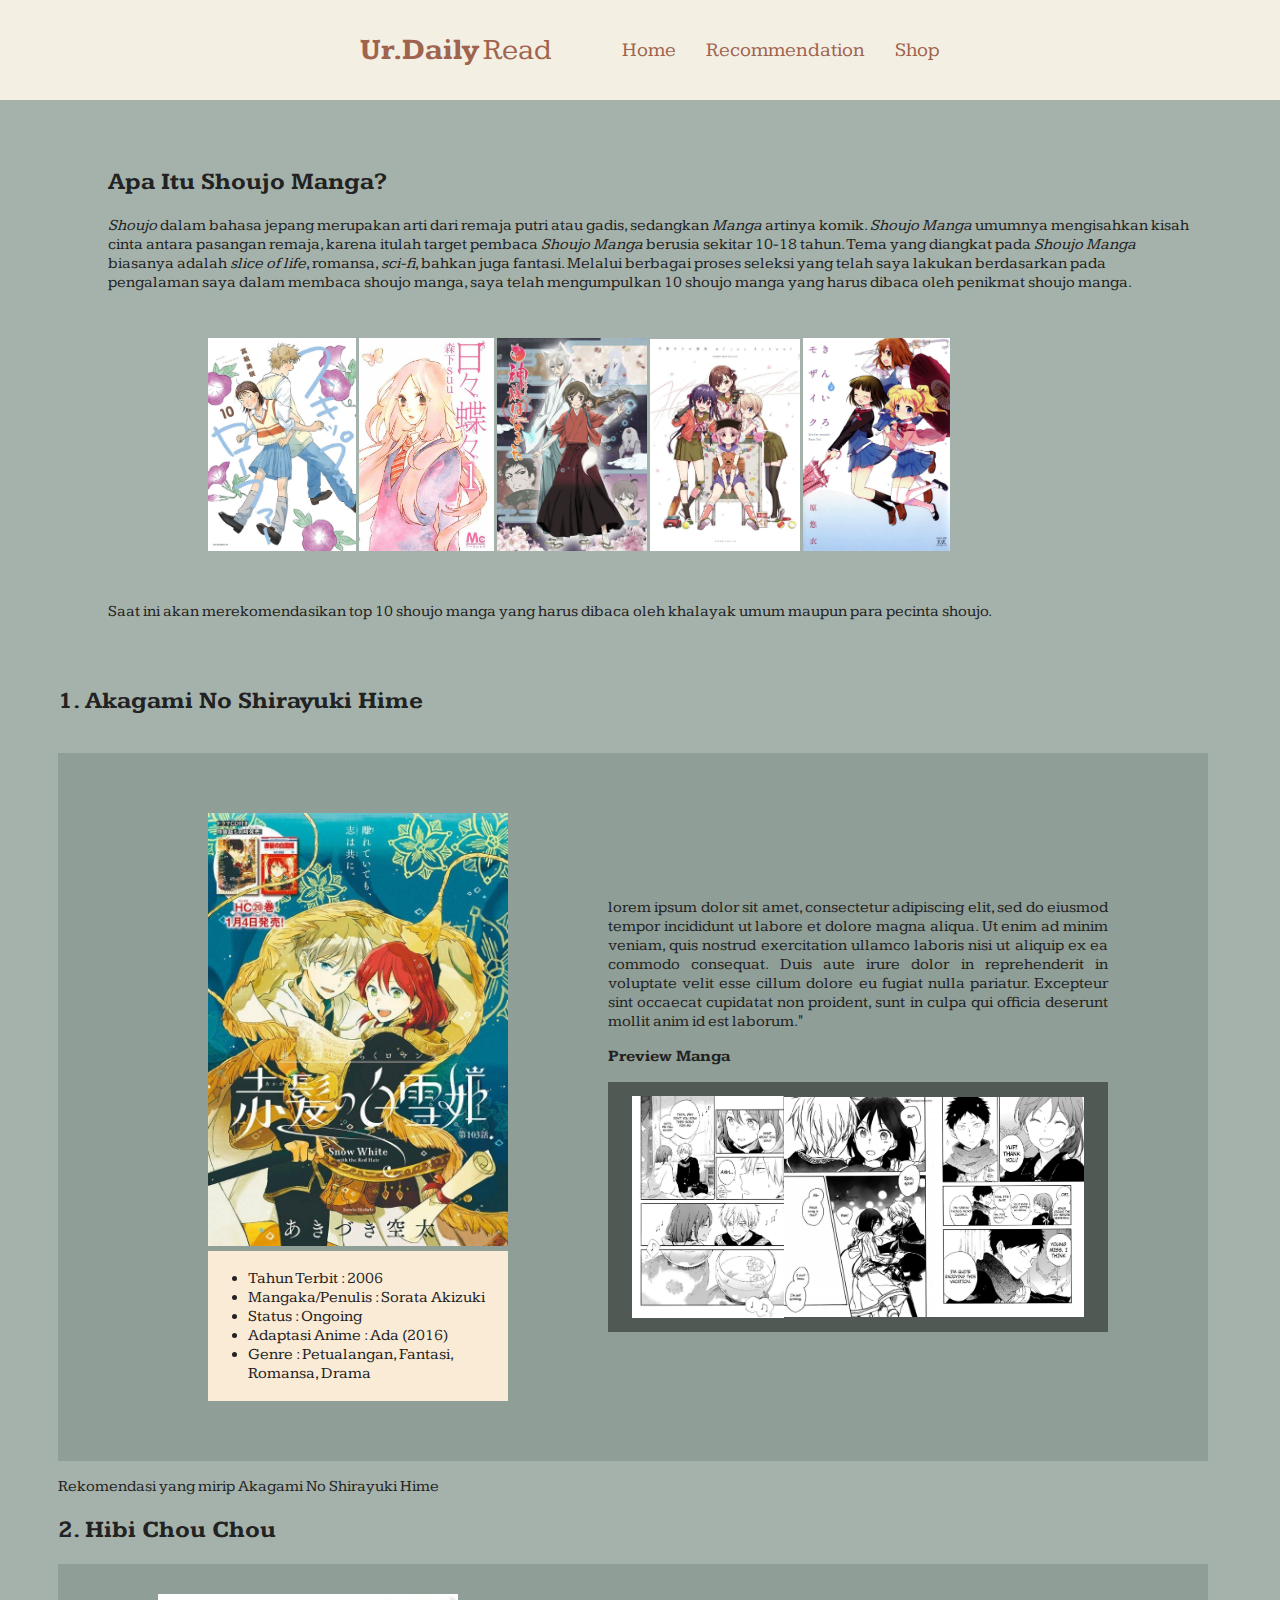
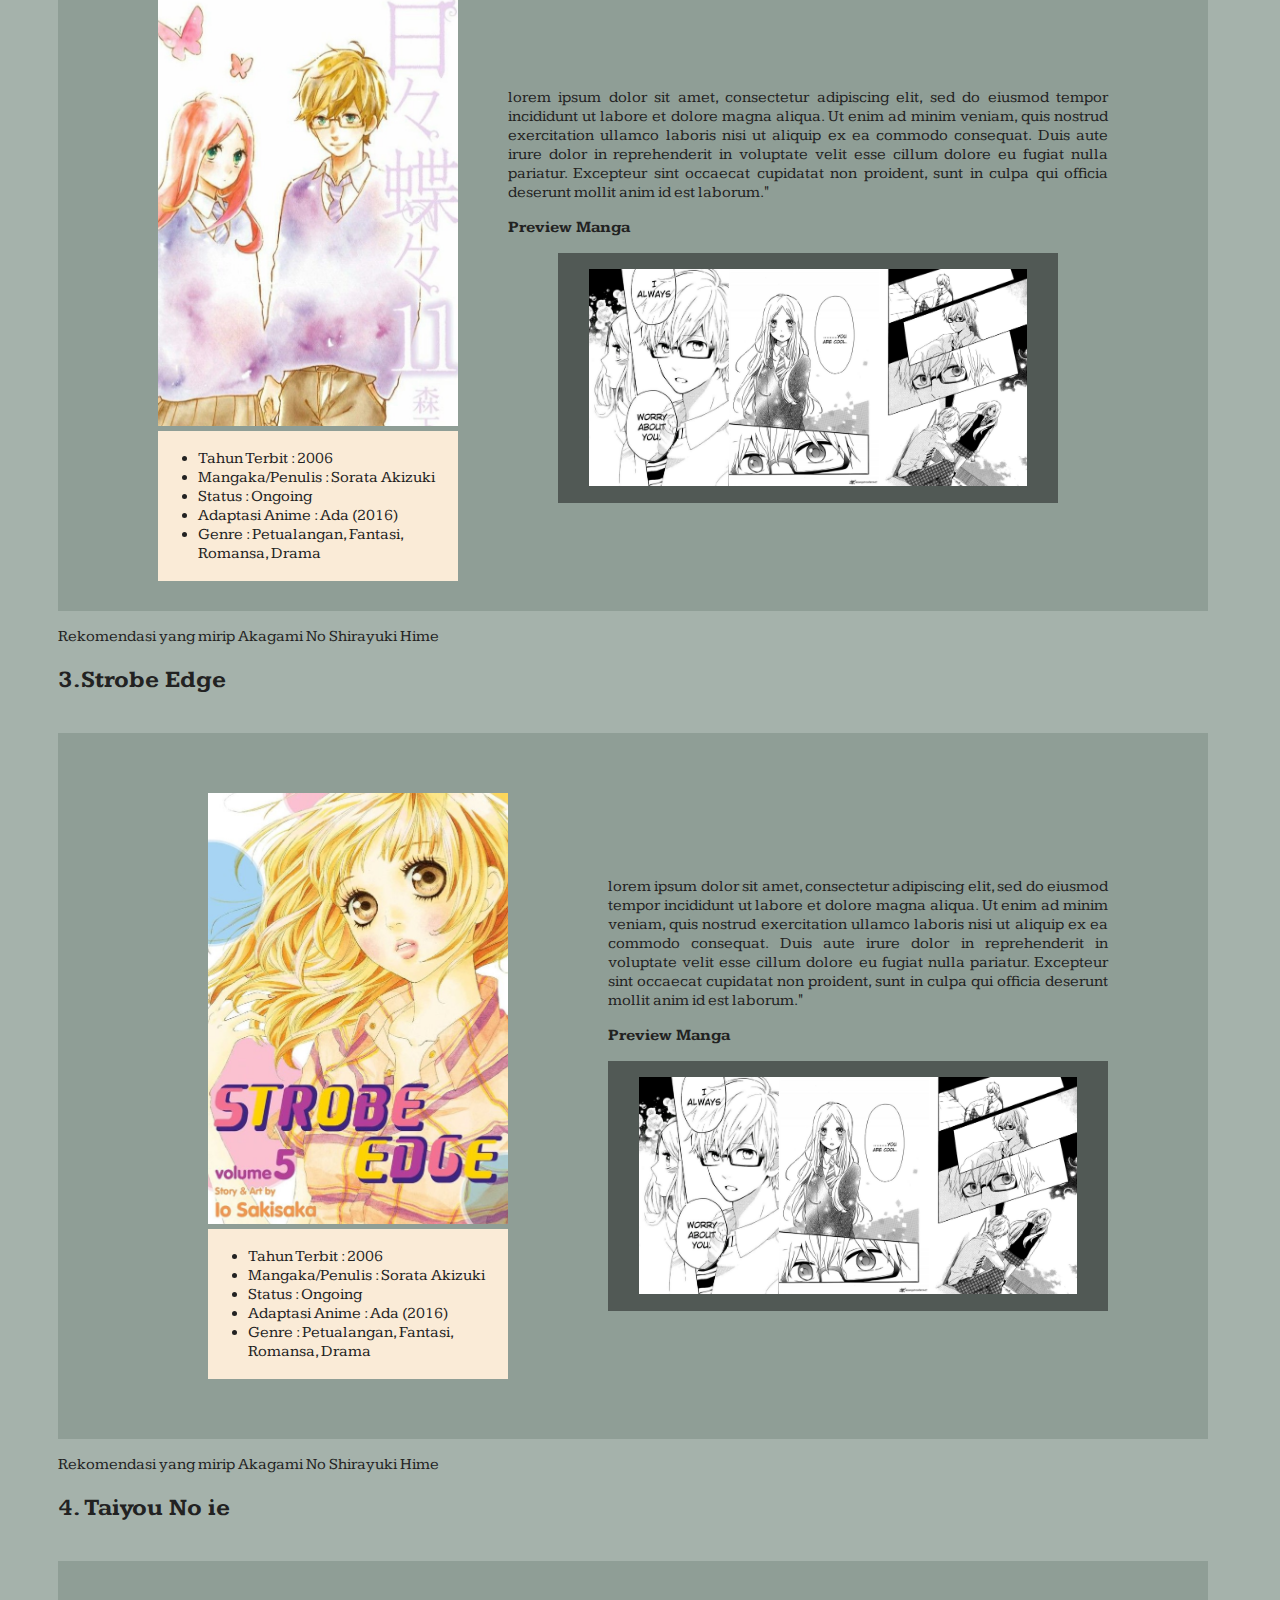
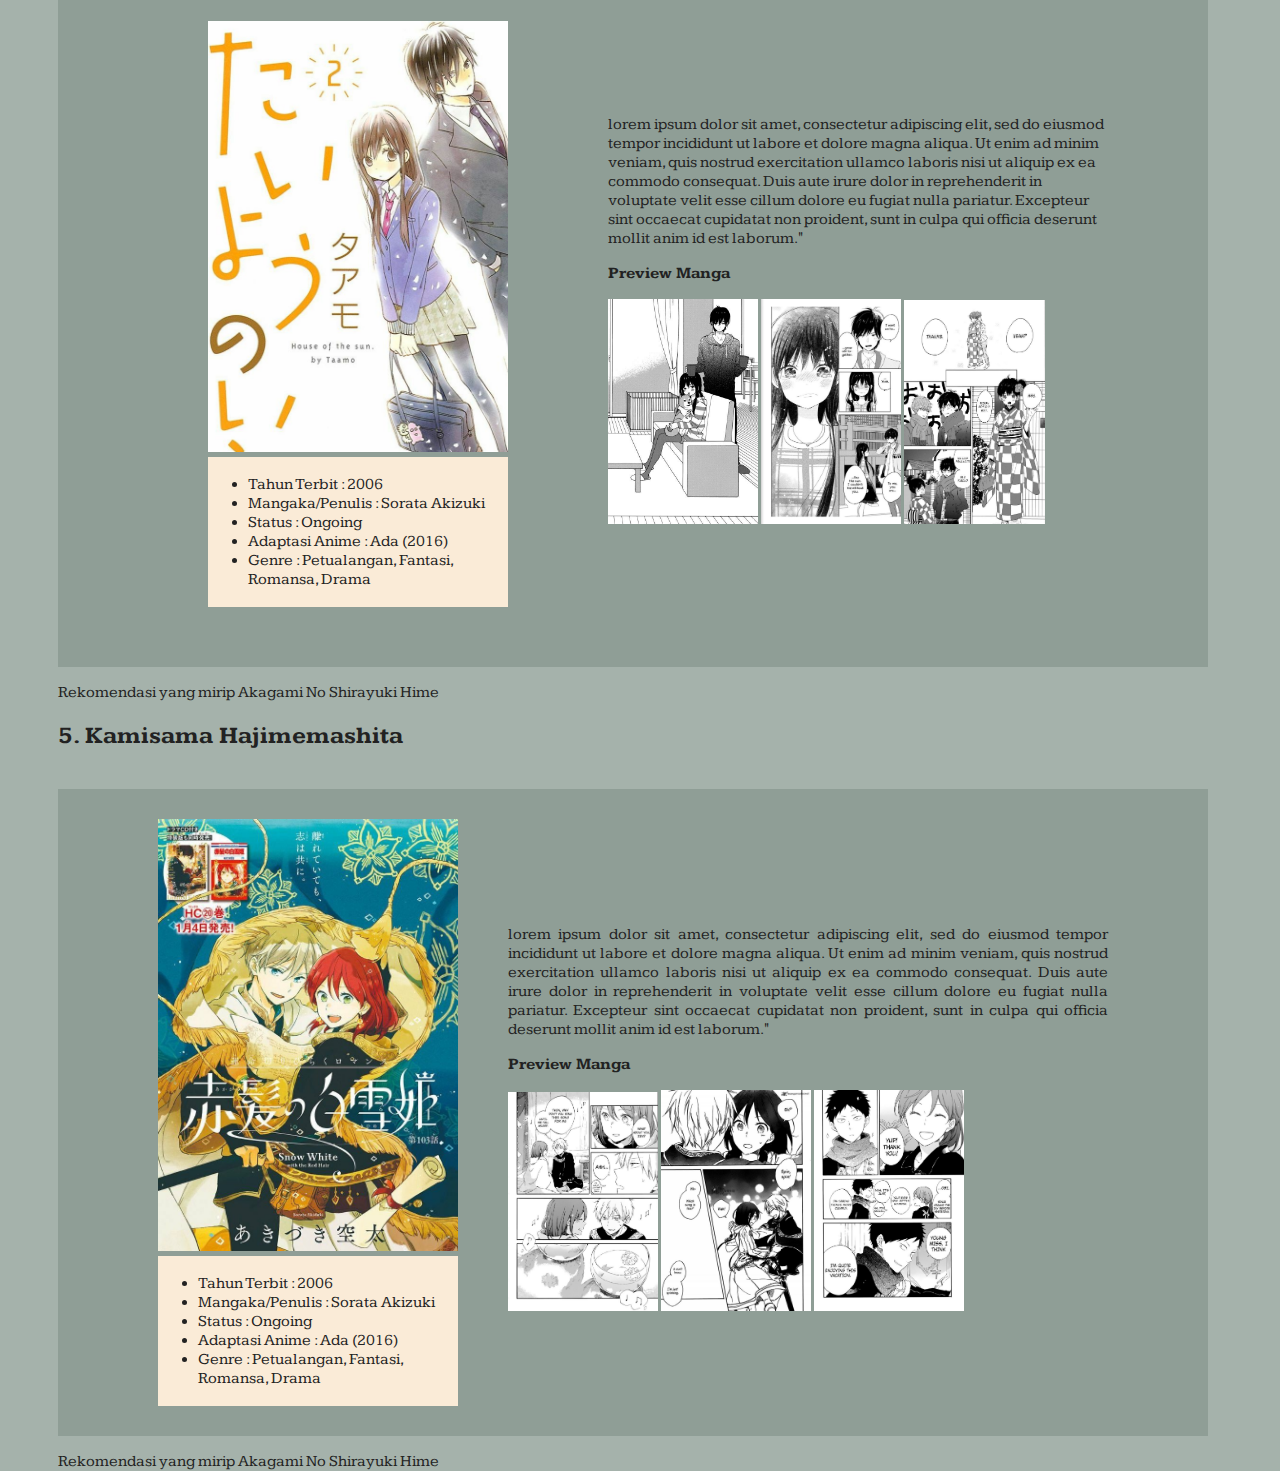
==== index.html @ 783ebe9d "first" ====
<!DOCTYPE html>
<html lang="en">
<head>
    <meta charset="UTF-8">
    <meta name="viewport" content="width=device-width, initial-scale=1.0">
    <title>Rekomendasi Shoujo Manga</title>
    <link rel="stylesheet" href="style.css"/>
    <link rel="preconnect" href="https://fonts.googleapis.com">
    <link rel="preconnect" href="https://fonts.gstatic.com" crossorigin>
    <link href="https://fonts.googleapis.com/css2?family=Kameron:wght@400..700&family=Kodchasan:ital,wght@0,200;0,300;0,400;0,500;0,600;0,700;1,200;1,300;1,400;1,500;1,600;1,700&family=Quicksand:wght@300..700&display=swap" rel="stylesheet">
    

  </head>

<body>
    <header>
        <div>
        <div class="base">
            <nav class="boxbase">
                <div class="webname">
                    <div class="firstname">ur.daily</div>
                    <div class="lastname">read</div>
                </div>
                <ul class="navbar">
                    <li><a>Home</a></li>
                    <li><a>Recommendation</a></li>
                    <li><a>Shop</a></li>
                </ul>
            </nav>
          </div>
        <div class="content">
        <h2>Apa Itu Shoujo Manga?</h2> 
         
        <p><i>Shoujo</i> dalam bahasa jepang merupakan arti dari remaja putri atau gadis, sedangkan <i>Manga</i> artinya komik. <i>Shoujo Manga</i> umumnya mengisahkan kisah cinta antara pasangan remaja, karena itulah target pembaca <i>Shoujo Manga</i> berusia sekitar 10-18 tahun. 
        Tema yang diangkat pada <i>Shoujo Manga</i> biasanya adalah <i>slice of life</i>, romansa, <i>sci-fi</i>, bahkan juga fantasi. Melalui berbagai proses seleksi yang telah saya lakukan berdasarkan pada pengalaman saya dalam membaca shoujo manga, saya telah mengumpulkan 10 shoujo manga yang harus dibaca oleh penikmat shoujo manga.
        </p>
        
        <div class="cover">
        <img src="mitsumi & shima _ skip to loafer _ tomo 10.jpeg"
        alt="shoujo manga"
        width="148px"/>
        <img src="fd8e50bd-4fbb-485d-a377-b08d89ab1b9d.jpeg"
        alt="shoujo manga"
        width="135px"/>
        <img src="uy.jpeg"
        alt="shoujo manga"
        width="150px"/>
        <img src="yo (2).jpeg"
        alt="..."
        width="150px">
        <img src="yo (1).jpeg"
        alt="...."
        width="147px">
        <figcaption><i></i></i></figcaption> 
    </div>
        <p>Saat ini  akan merekomendasikan top 10 shoujo manga yang harus dibaca oleh khalayak umum maupun para pecinta shoujo.</p>
    </header>

<main>
    
    <div id="isi">
    <article>
    <h2> 1. Akagami No Shirayuki Hime </h2><br>
     <div class="flex">
        <div class="gmbrshira">
          <img src="Akagami no Shirayuki-hime.jpeg" alt="Shirayuki" width="300px"/>
          <div class="txt1">
          <p>
             <ul>
                <li><a>Tahun Terbit : 2006 </a></li>
                <li><a>Mangaka/Penulis : Sorata Akizuki</a></li>
                <li><a>Status : Ongoing</a></li>
                <li><a>Adaptasi Anime : Ada (2016) </a></li>
                <li><a>Genre : Petualangan, Fantasi, Romansa, Drama</a></li>
             </ul>
            </p> 
            </div>
        </div>
    <div class="shira1">
      <div class="pshira">
        <p>lorem ipsum dolor sit amet, consectetur adipiscing elit, sed do eiusmod tempor incididunt 
            ut labore et dolore magna aliqua. Ut enim ad minim veniam, quis nostrud exercitation ullamco laboris nisi ut aliquip ex ea commodo consequat. Duis aute irure dolor in reprehenderit in voluptate velit esse cillum dolore eu fugiat nulla pariatur. Excepteur sint occaecat cupidatat non proident, sunt in culpa qui officia deserunt mollit anim id est laborum."</p>
     </div>
    <p><strong>Preview Manga</strong></p>
    <!--manga1-->
    <div class="prvm">
      <div class="card">
        <a href="#shirayuki1">
        <img src="download (5).jpeg" alt="," width="152px">
            <div class="img-judul">
             <h3> Shirayuki<h3>
               <p>hime<p>
            </div>
          <div class="bgimg" id="shirayuki1">
            <img src="download (5).jpeg">
          </div>
        </a>
       </div>
      <!--manga2-->
       <div class="card">
        <a href="#shirayuki2">
         <img src="download (6).jpeg" alt="," width="150px">
          <div class="img-judul">
            <h3> Shirayuki<h3>
            <p>hime<p>
          </div>
         <div class="bgimg" id="shirayuki2">
          <img src="download (6).jpeg">
          </div>
        </a>
       </div>
       <!--manga3-->
       <div class="card">
        <a href="#shirayuki3">
         <img src="download (10).jpeg" alt="," width="150px">
         <div class="img-judul">
          <h3>Shirayuki<h3>
            <p>hime</p>
            </div>
            <div class="bgimg" id="shirayuki3">
              <img src="download (10).jpeg">
          </a>
         </div>
       </div>
    </div>   
    </div> 
    </div>
    
       <section div class>
        <p>Rekomendasi yang mirip Akagami No Shirayuki Hime</p>
       </section>


    </article>

    <article>
        <h2>2. Hibi Chou Chou </h2>

             <div class="flex">
                <div class="gmbrhib">
                  <img src="a4f409dc-5d75-406c-97f9-57e0d74398e7.jpeg" alt="hibi" width="300px"/>
                  <div class="txt2">
                  <p>
                     <ul>
                        <li><a>Tahun Terbit : 2006 </a></li>
                        <li><a>Mangaka/Penulis : Sorata Akizuki</a></li>
                        <li><a>Status : Ongoing</a></li>
                        <li><a>Adaptasi Anime : Ada (2016) </a></li>
                        <li><a>Genre : Petualangan, Fantasi, Romansa, Drama</a></li>
                     </ul>
                    </p> 
                    </div>
                </div>
        
              <div class="phibi">
                <p>lorem ipsum dolor sit amet, consectetur adipiscing elit, sed do eiusmod tempor incididunt 
                    ut labore et dolore magna aliqua. Ut enim ad minim veniam, quis nostrud exercitation ullamco laboris nisi ut aliquip ex ea commodo consequat. Duis aute irure dolor in reprehenderit in voluptate velit esse cillum dolore eu fugiat nulla pariatur. Excepteur sint occaecat cupidatat non proident, sunt in culpa qui officia deserunt mollit anim id est laborum."</p>
             
            <p><strong>Preview Manga</strong></p>
            <!--manga1-->
    <div class="prvm">
      <div class="card">
        <a href="#hibi1">
        <img src="download (11).jpeg" alt="," width="140.5px">
            <div class="img-judul">
             <h3> Shirayuki<h3>
               <p>hime<p>
            </div>
          <div class="bgimg" id="hibi1">
            <img src="download (11).jpeg">
          </div>
        </a>
       </div>
      <!--manga2-->
       <div class="card">
        <a href="#hibi2">
         <img src="hibi chouchou.jpeg" alt="," width="150px">
          <div class="img-judul">
            <h3> Shirayuki<h3>
            <p>hime<p>
          </div>
         <div class="bgimg" id="hibi2">
          <img src="hibi chouchou.jpeg">
          </div>
        </a>
       </div>
       <!--manga3-->
       <div class="card">
        <a href="#hibi3">
         <img src="b466554d-0a4d-4025-b0ed-9dea6e98dfd8.jpeg" alt="," width="148px">
         <div class="img-judul">
          <h3>Shirayuki<h3>
            <p>hime</p>
            </div>
            <div class="bgimg" id="hibi3">
              <img src="b466554d-0a4d-4025-b0ed-9dea6e98dfd8.jpeg">
          </a>
         </div>
       </div>
    </div>   
    </div> 
    </div>
               <section div class>
                <p>Rekomendasi yang mirip Akagami No Shirayuki Hime</p>
               </section>
            </article>
        
           <article>
                <h2> 3.Strobe Edge </h2><br>
                 <div class="flex">
                    <div class="gmbrstrb">
                      <img src="download (13).jpeg" alt="Shirayuki" width="300px"/>
                      <div class="txt3">
                      <p>
                         <ul>
                            <li><a>Tahun Terbit : 2006 </a></li>
                            <li><a>Mangaka/Penulis : Sorata Akizuki</a></li>
                            <li><a>Status : Ongoing</a></li>
                            <li><a>Adaptasi Anime : Ada (2016) </a></li>
                            <li><a>Genre : Petualangan, Fantasi, Romansa, Drama</a></li>
                         </ul>
                        </p> 
                        </div>
                    </div>
            
                  <div class="pstrb">
                    <p>lorem ipsum dolor sit amet, consectetur adipiscing elit, sed do eiusmod tempor incididunt 
                        ut labore et dolore magna aliqua. Ut enim ad minim veniam, quis nostrud exercitation ullamco laboris nisi ut aliquip ex ea commodo consequat. Duis aute irure dolor in reprehenderit in voluptate velit esse cillum dolore eu fugiat nulla pariatur. Excepteur sint occaecat cupidatat non proident, sunt in culpa qui officia deserunt mollit anim id est laborum."</p>
                 
                <p><strong>Preview Manga</strong></p>
                 <!--manga1-->
    <div class="prvm">
      <div class="card">
        <a href="#strb1">
        <img src="download (11).jpeg" alt="," width="140.5px">
            <div class="img-judul">
             <h3> Shirayuki<h3>
               <p>hime<p>
            </div>
          <div class="bgimg" id="strb1">
            <img src="download (11).jpeg">
          </div>
        </a>
       </div>
      <!--manga2-->
       <div class="card">
        <a href="#strb2">
         <img src="hibi chouchou.jpeg" alt="," width="150px">
          <div class="img-judul">
            <h3> Shirayuki<h3>
            <p>hime<p>
          </div>
         <div class="bgimg" id="strb2">
          <img src="hibi chouchou.jpeg">
          </div>
        </a>
       </div>
       <!--manga3-->
       <div class="card">
        <a href="#strb3">
         <img src="b466554d-0a4d-4025-b0ed-9dea6e98dfd8.jpeg" alt="," width="148px">
         <div class="img-judul">
          <h3>Shirayuki<h3>
            <p>hime</p>
            </div>
            <div class="bgimg" id="strb3">
              <img src="b466554d-0a4d-4025-b0ed-9dea6e98dfd8.jpeg">
          </a>
         </div>
       </div>
    </div>   
    </div> 
    </div>
                   <section div class>
                    <p>Rekomendasi yang mirip Akagami No Shirayuki Hime</p>
                   </section>
            </article>
 
            <article>
                <h2> 4. Taiyou No ie</h2><br>
                 <div class="flex">
                    <div class="gmbrtaiyou">
                      <img src="nana.jpeg" alt="Shirayuki" width="300px"/>
                      <div class="txt4">
                      <p>
                         <ul>
                            <li><a>Tahun Terbit : 2006 </a></li>
                            <li><a>Mangaka/Penulis : Sorata Akizuki</a></li>
                            <li><a>Status : Ongoing</a></li>
                            <li><a>Adaptasi Anime : Ada (2016) </a></li>
                            <li><a>Genre : Petualangan, Fantasi, Romansa, Drama</a></li>
                         </ul>
                        </p> 
                        </div>
                    </div>
            
                  <div class="ptaiyoi">
                    <p>lorem ipsum dolor sit amet, consectetur adipiscing elit, sed do eiusmod tempor incididunt 
                        ut labore et dolore magna aliqua. Ut enim ad minim veniam, quis nostrud exercitation ullamco laboris nisi ut aliquip ex ea commodo consequat. Duis aute irure dolor in reprehenderit in voluptate velit esse cillum dolore eu fugiat nulla pariatur. Excepteur sint occaecat cupidatat non proident, sunt in culpa qui officia deserunt mollit anim id est laborum."</p>
                 
                <p><strong>Preview Manga</strong></p>
                <img src="taiyou (1).jpeg" alt="," width="150px">
                 <img src="5e183827-b316-476f-989a-314171dde4fb.jpeg" alt="," width="140px">
                 <img src="taiyou (2).jpeg" alt="," width="141px">
                </div>   
                </div> 
                   <section div class>
                    <p>Rekomendasi yang mirip Akagami No Shirayuki Hime</p>
                   </section>
            </article>

            <article>
                <h2> 5. Kamisama Hajimemashita </h2><br>
                 <div class="flex">
                    <div class="gmbrkmsm">
                      <img src="Akagami no Shirayuki-hime.jpeg" alt="Shirayuki" width="300px"/>
                      <div class="txt1">
                      <p>
                         <ul>
                            <li><a>Tahun Terbit : 2006 </a></li>
                            <li><a>Mangaka/Penulis : Sorata Akizuki</a></li>
                            <li><a>Status : Ongoing</a></li>
                            <li><a>Adaptasi Anime : Ada (2016) </a></li>
                            <li><a>Genre : Petualangan, Fantasi, Romansa, Drama</a></li>
                         </ul>
                        </p> 
                        </div>
                    </div>
            
                  <div class="pshira">
                    <p>lorem ipsum dolor sit amet, consectetur adipiscing elit, sed do eiusmod tempor incididunt 
                        ut labore et dolore magna aliqua. Ut enim ad minim veniam, quis nostrud exercitation ullamco laboris nisi ut aliquip ex ea commodo consequat. Duis aute irure dolor in reprehenderit in voluptate velit esse cillum dolore eu fugiat nulla pariatur. Excepteur sint occaecat cupidatat non proident, sunt in culpa qui officia deserunt mollit anim id est laborum."</p>
                 
                <p><strong>Preview Manga</strong></p>
                <img src="download (5).jpeg" alt="," width="150px">
                 <img src="download (6).jpeg" alt="," width="150px">
                 <img src="download (10).jpeg" alt="," width="150px">
                </div>   
                </div> 
                   <section div class>
                    <p>Rekomendasi yang mirip Akagami No Shirayuki Hime</p>
                   </section>
            
            
                </article>
            
            
</div>
</main>
<script> src="script.js" </script>
</body>

<footer></footer>
</div>
</html>
---- style.css ----
*{
   max-width: 1200px;
   font-family: 'Kameron', sans-serif;
   justify-content: center;
   align-items: center;
   
}

header {
    align-items: center;
    top: 0;
    left: 0;
    width: 100%;
    padding: 30px 50px;
}

body{
    background-color: #A5B2AB;
    color: #222;
    padding: 30px 50px;
    font-family: 'Kameron';
    justify-content: center;
    align-items: center;
    height: 100vh;
}

.base {
    border-top-width: 0;
    font-size: 20px;
    padding: 0;
    width: 0px;
    height: 80px;
}

.boxbase {
    position: absolute;
    top: 0;
    left: 0;
    display: flex;
    justify-content: center;
    align-items: center;
    font-size: 20px;
    padding: 10px 50px;
    width: 1200px;
    height: 80px;
    background-color: #F3EFE3;
}

.webname {
    display: flex;
    flex-direction: row;
    font-size: 1.5em;
    padding: 15px;
    text-transform: capitalize;
}

.firstname {
    color: #A0634E;
    font-weight: 700;
}

.lastname {
     color: #A0634E;
     padding-left: 4px;
}

.navbar {
    display: flex;
    justify-content: center;
    align-items: center;
}

.navbar>li {
    list-style-type: none;
    padding: 15px;
}

.navbar>li>a {
    color: #A0634E;
    font-size: 20px;
    text-decoration: none;
    text-transform: capitalize;
}

.navbar>li>a:hover {
    color: rgba(115, 118, 47, 0.445);
    transition: all; 
}

.content {
    justify-content: center;
    align-items: center;
    
}

.flex{
    padding: 30px 100px;
    background-color: #8F9E96;
    
    width: 950px;
    display: flex;
    gap: 50px;
}

.cover {
    padding: 30px 100px;
}
  
   /*ALL MANGA PREVIEW*/
.prvm {
    width: 500px;
    height: 250px;
    background-color: rgba(20, 20, 20, .5);   
    margin: 0 auto;
    display: flex;
    flex-wrap: wrap;
}

.card{
    display: flex;
    position: relative;
    overflow: hidden;
   
}

.card:hover .img-judul{
    top: 0;
    transition: all .5s ease-out;
}

.card img{
    transform: scale(1);
    transition: all .3s ease-out;
}

.card:hover img{
    transform: scale(1.1);
    transition: all .3s ease-in;
}

.bgimg{
    width: 0;
    height: 0;
    position: fixed;
    top: 0;
    bottom: 0;
    right: 0;
    left: 0;
    background-color: rgba(0, 0, 0, .8);
    z-index: 100;
    text-align: center;
    padding: 5px 0;
    overflow: hidden;
}

.bgimg img{
    align-items: center;
    width: 30%;
    margin: auto 0;
}

.bgimg:target{
    width: auto;
    height: auto;
    bottom: 0;
    right: 0;
    background-color: rgba(0, 0, 0, .8);
    transition: all .1 ease-in;
}

a{
    line-height: 0;
}

.img-judul{
    position: absolute;
    width: 100%;
    height: 100%;
    background-image: linear-gradient(to bottom, rgba(5,5,5,0), rgba(5,5,5,1));
    bottom: 300px;
    transition: all .5s ease-in;
    overflow: hidden;
}

.img-judul p,h3{
    font-size: 20px;
    text-align: center;
    color: antiquewhite;
    line-height: 2px;
    position: relative;
    top: 60px;
    text-shadow: 1px 1px rgba(5, 5, 5, .5) ;
}

    /* AKAGAMI NO SHIRAYUKI HIME*/

.gmbrshira{
    flex-basis: 170px;
    justify-content: center;
    padding: 30px 50px;

}

.txt1{
  align-content: center;
  height: 150px;
  width: 300px;
  background-color: antiquewhite;
}

.pshira{
    flex-basis: 800px;
    justify-content: center;
    align-items: center;
    text-align: justify;
}


     /*  HIBI CHOU CHOU */

.gmbrhibi{
    flex-basis: 170px;
    justify-content: center;
    padding: 30px 50px;
}

.txt2{
  align-content: center;
  height: 150px;
  border-radius: px;
  width: 300px;
  background-color: antiquewhite;
}

.phibi{
    flex-basis: 800px;
    justify-content: center;
    align-items: center;
    text-align: justify;
}


.gmbrstrb{
    flex-basis: 170px;
    justify-content: center;
    padding: 30px 50px;

}

.txt3{
  align-content: center;
  height: 150px;
  border-radius: px;
  width: 300px;
  background-color: antiquewhite;
}

.pstrb{
    flex-basis: 800px;
    justify-content: center;
    align-items: center;
    text-align: justify;
}


.gmbrtaiyou{
    flex-basis: 170px;
    justify-content: center;
    padding: 30px 50px;

}

.txt4{
  align-content: center;
  height: 150px;
  border-radius: px;
  width: 300px;
  background-color: antiquewhite;
}

.ptaiyou{
    flex-basis: 800px;
    justify-content: center;
    align-items: center;
    text-align: justify;
}
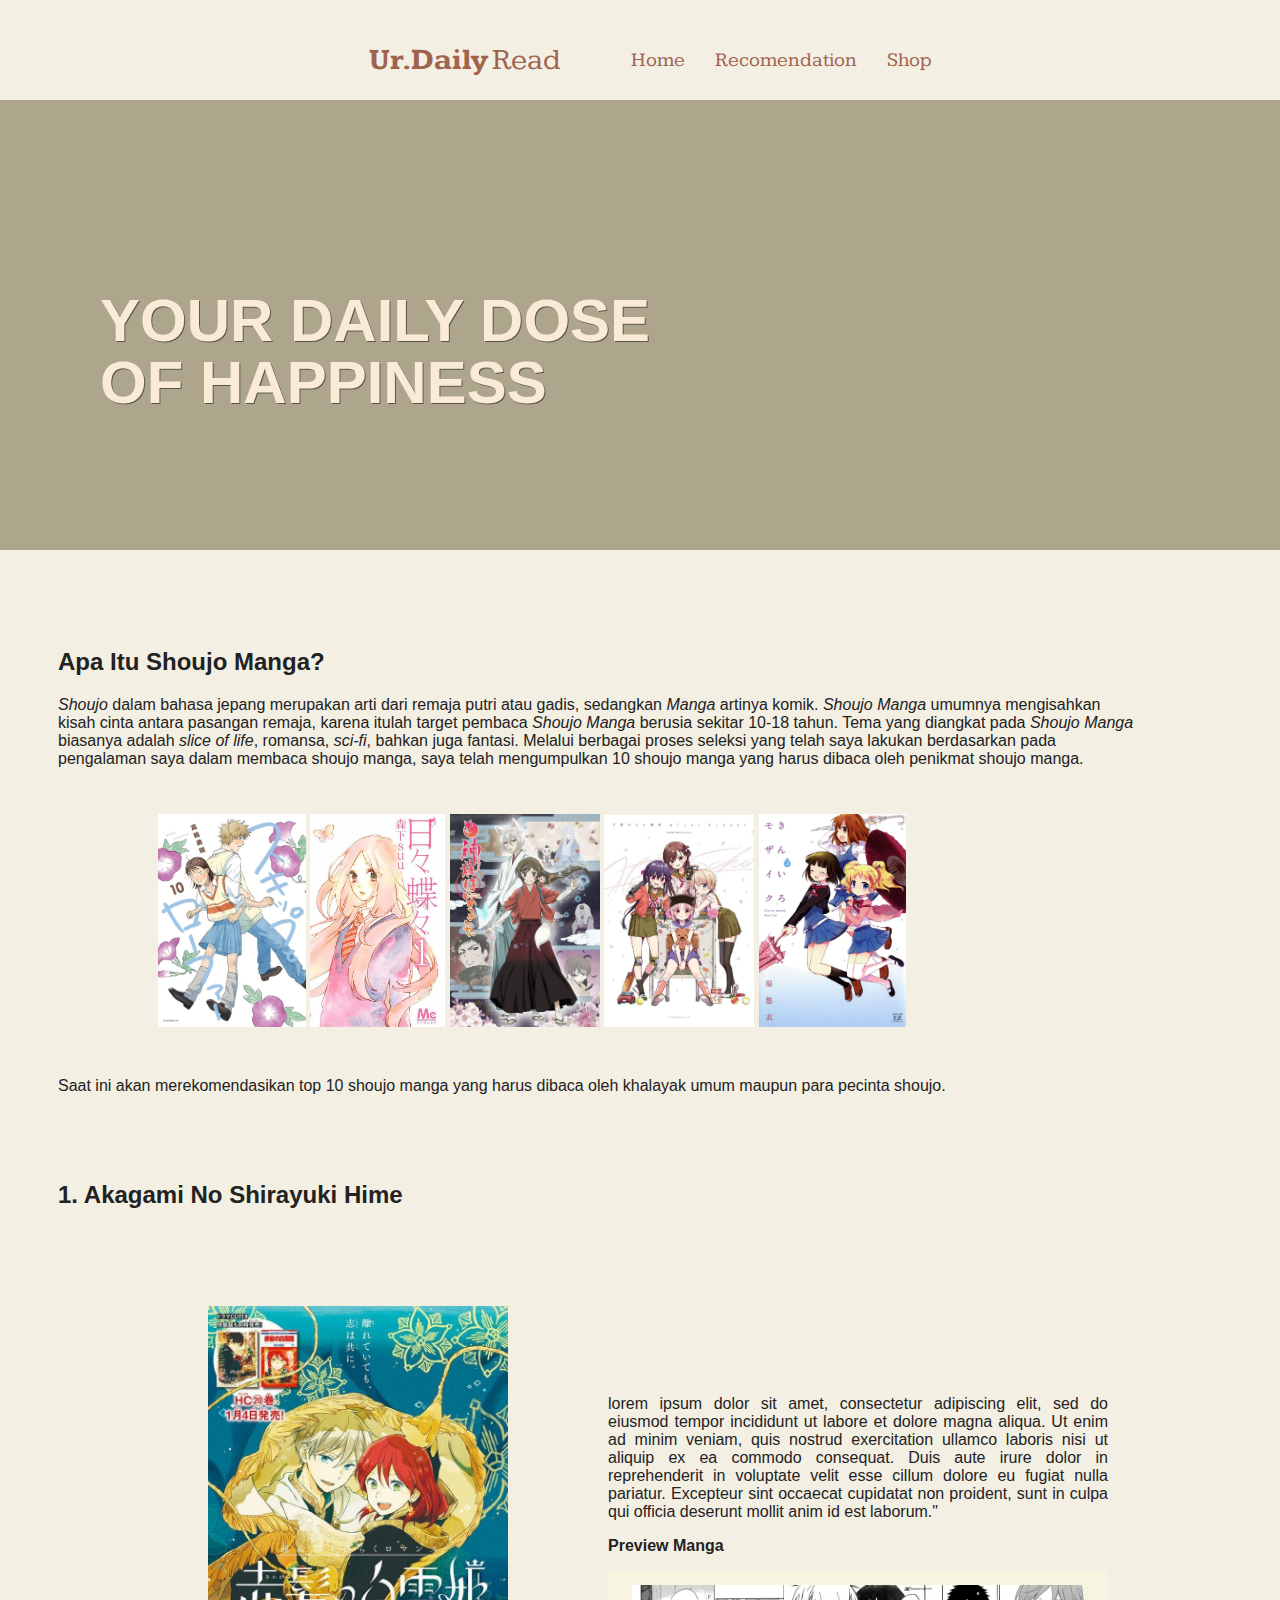
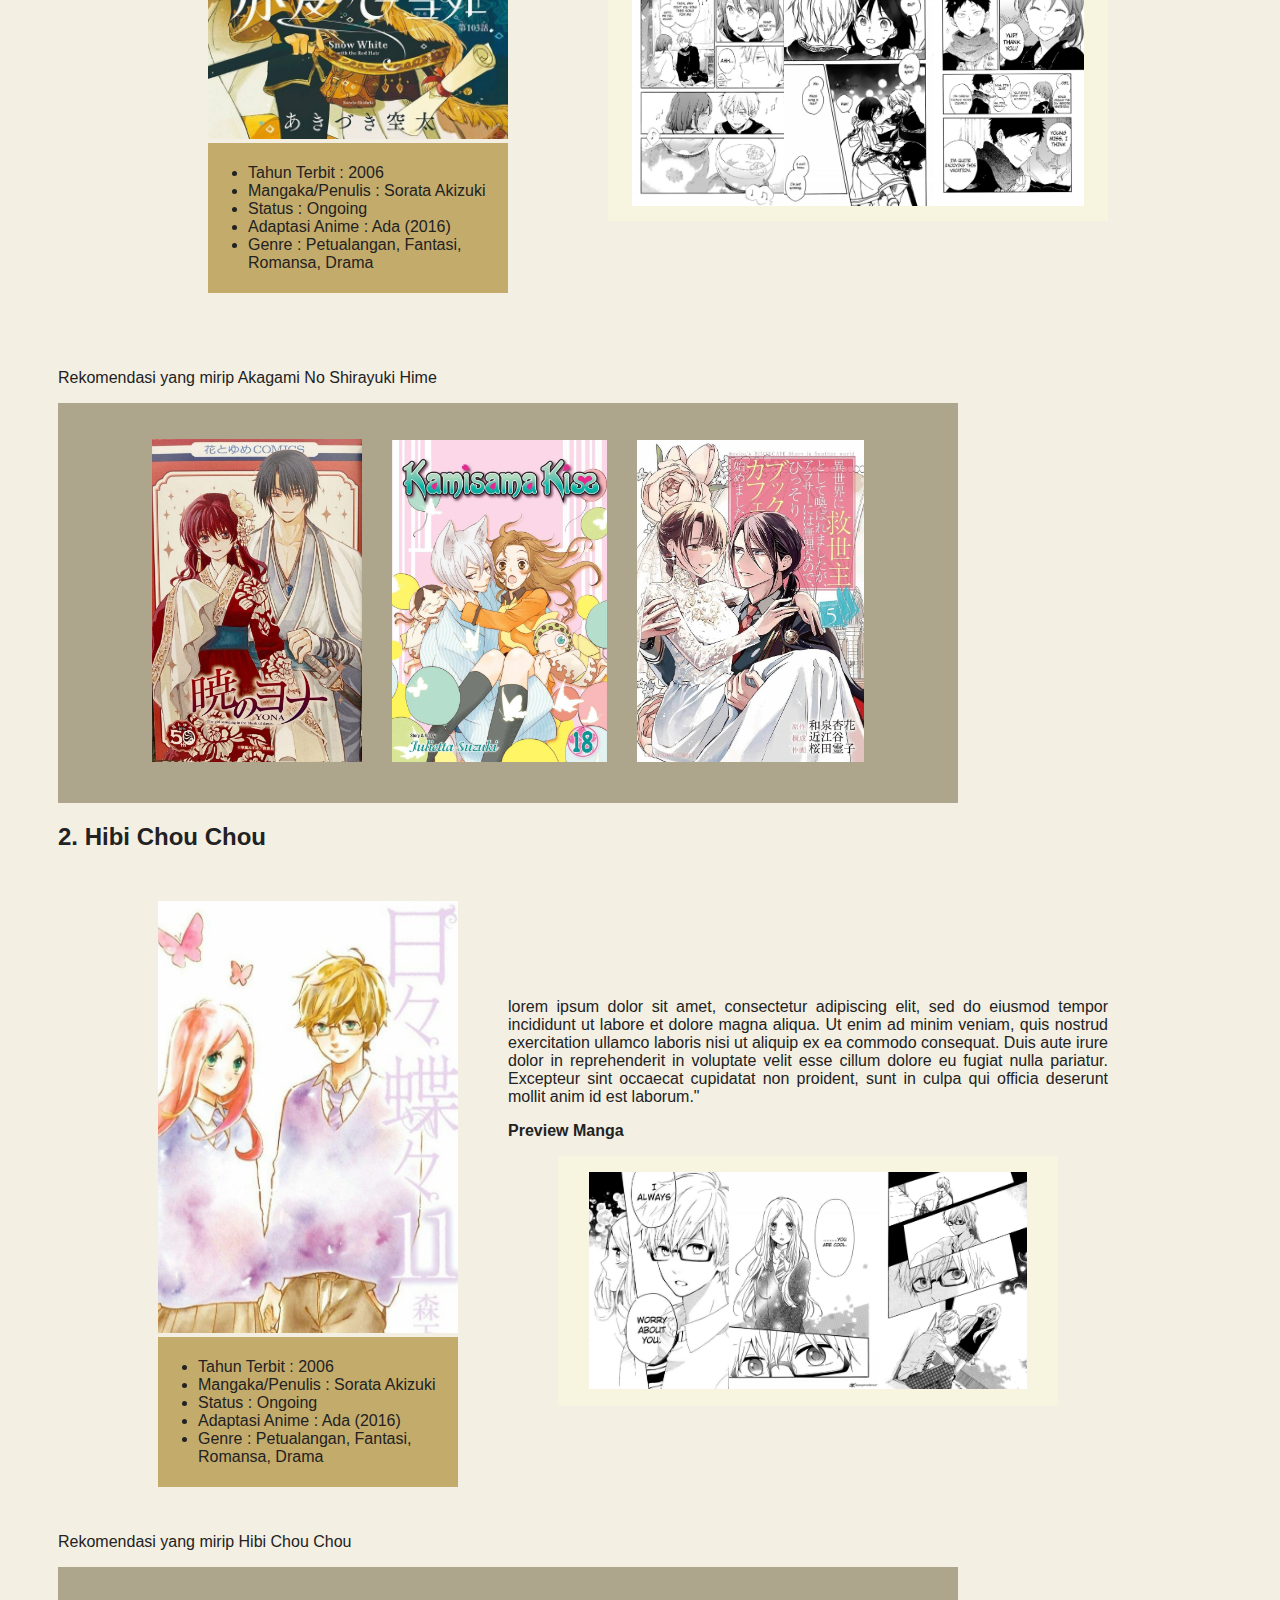
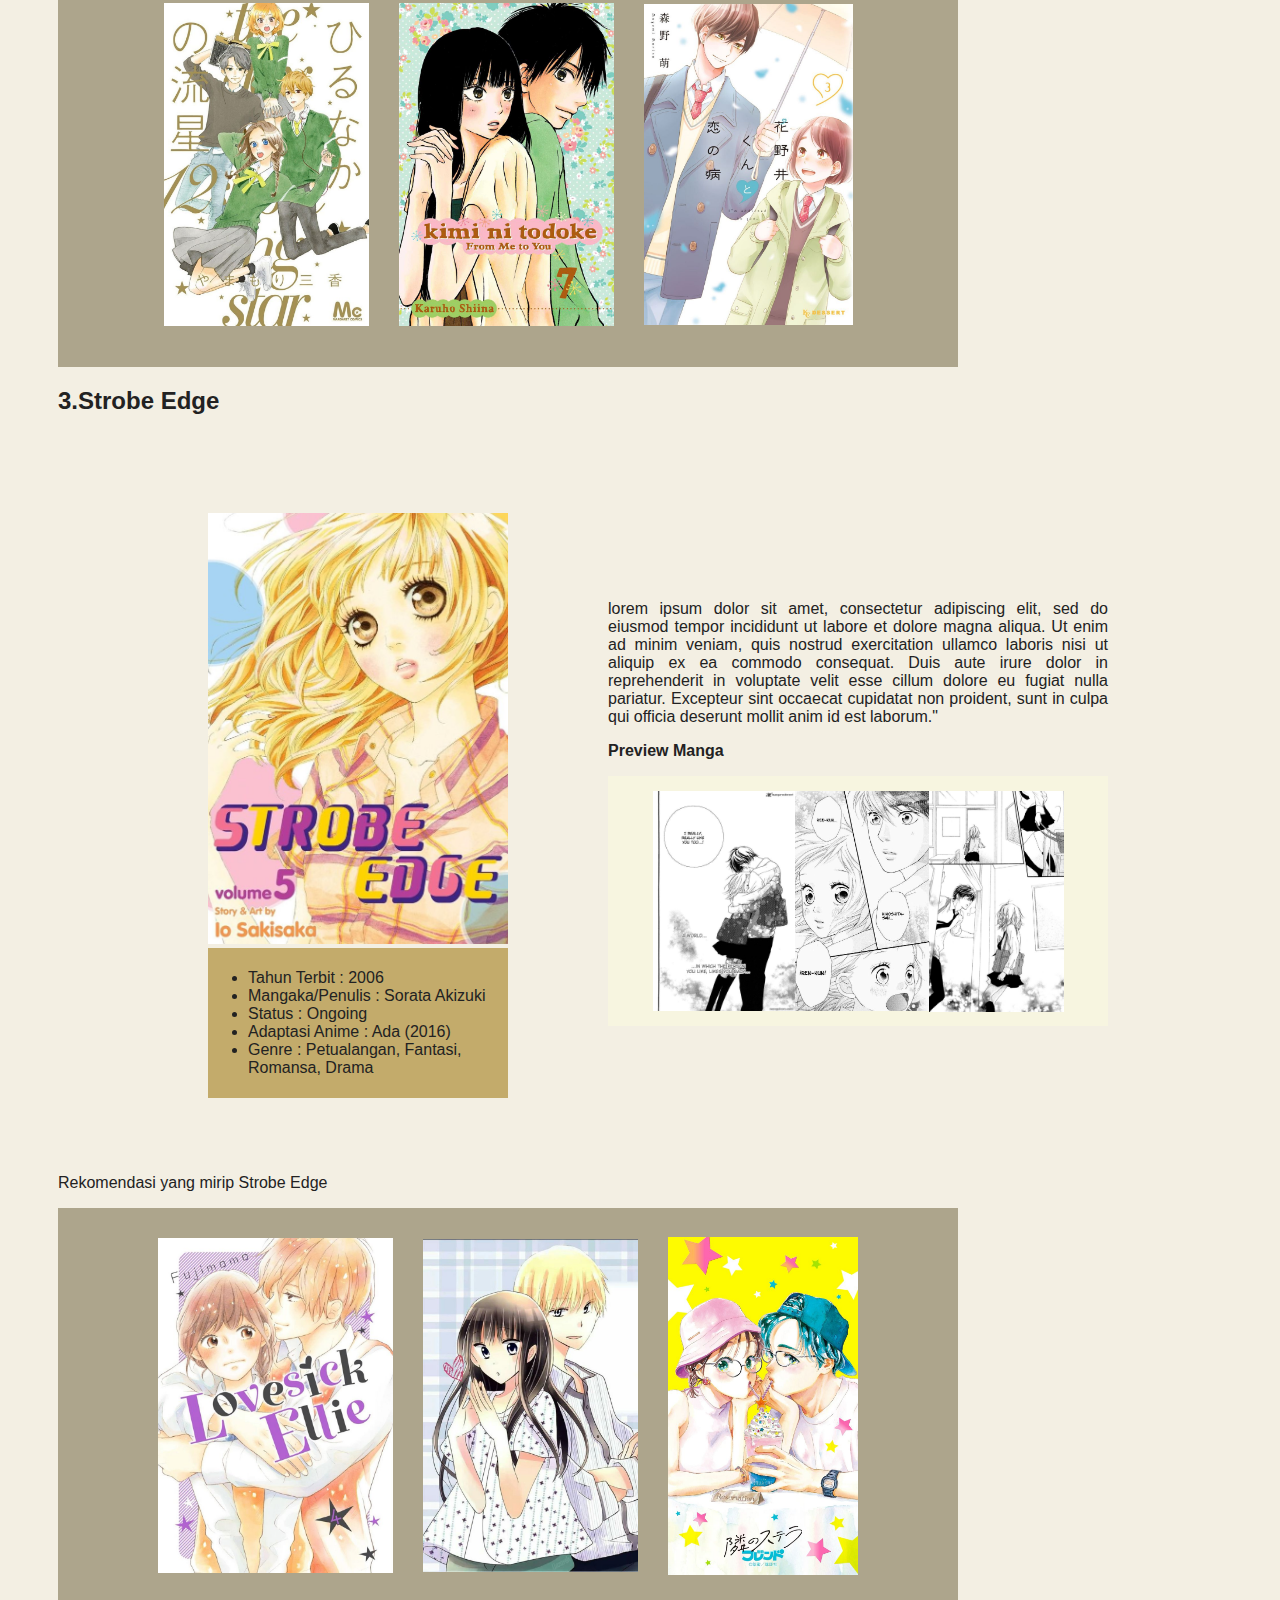
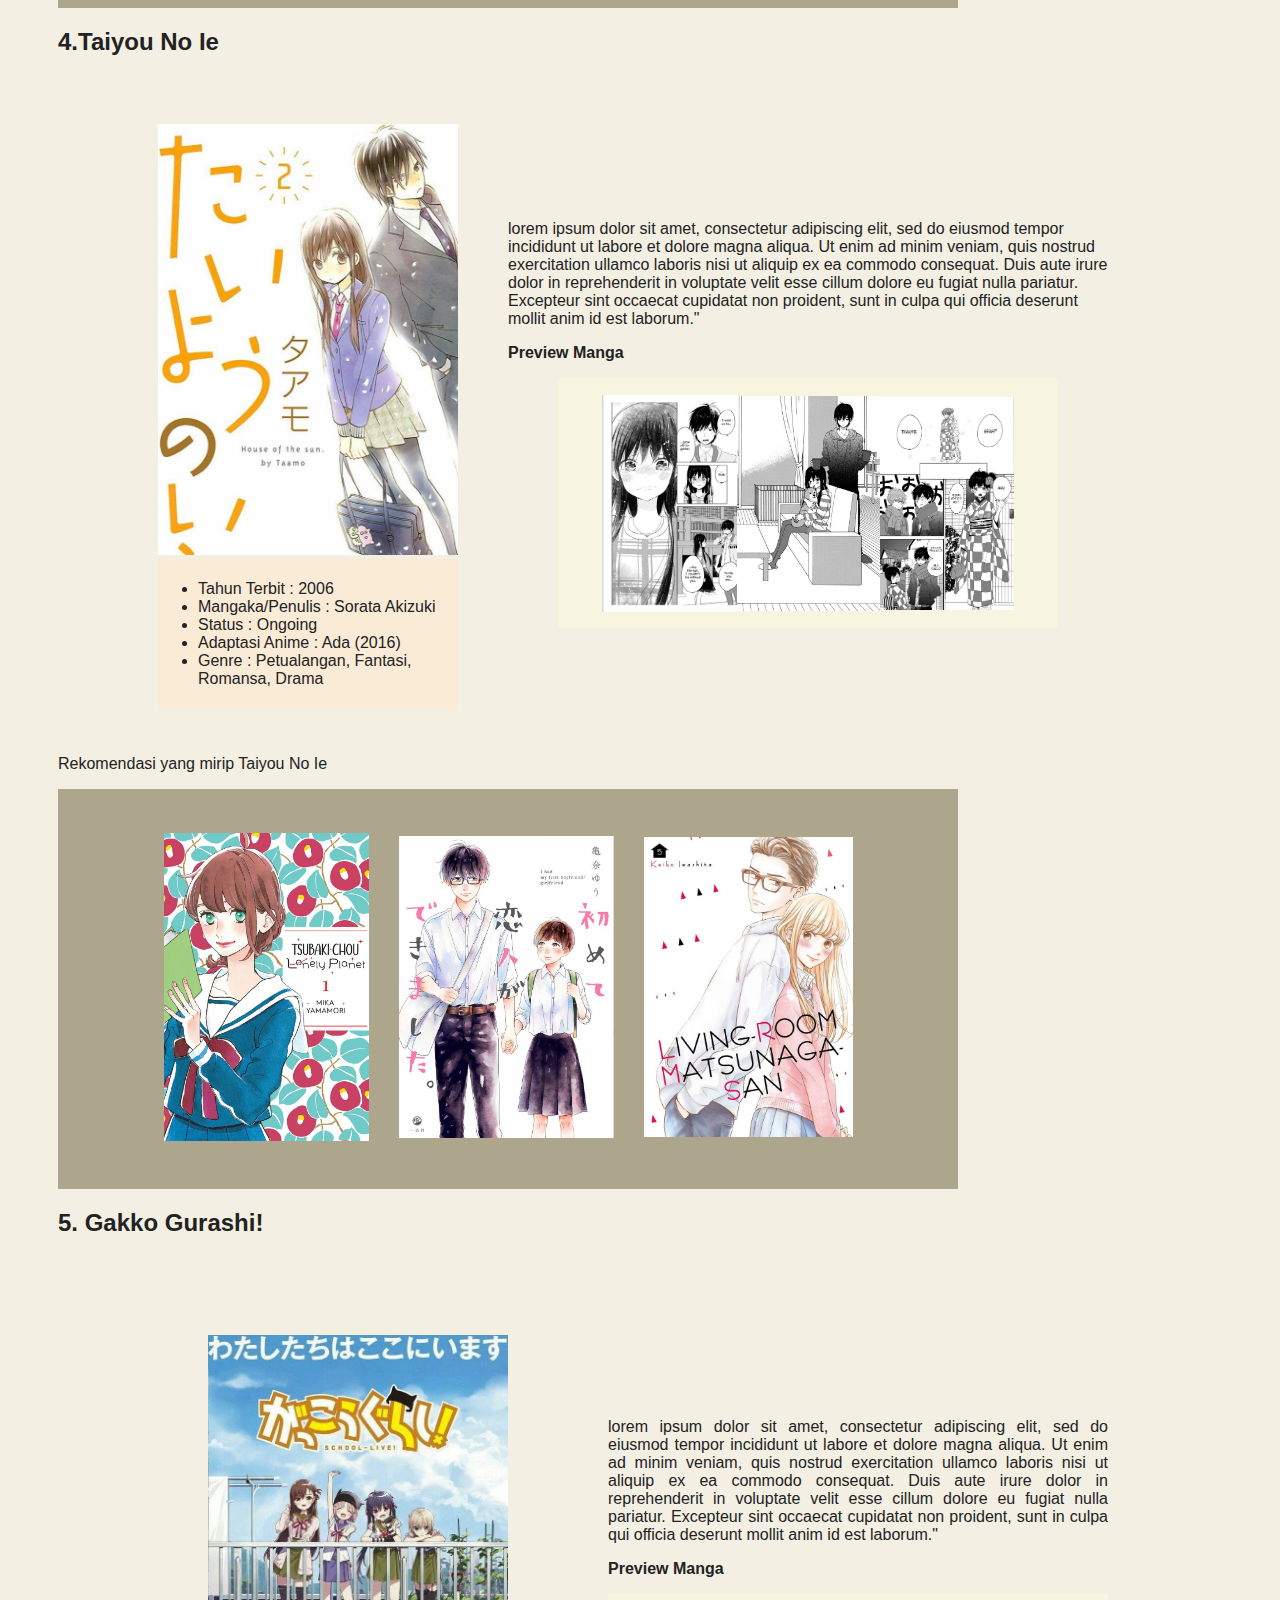
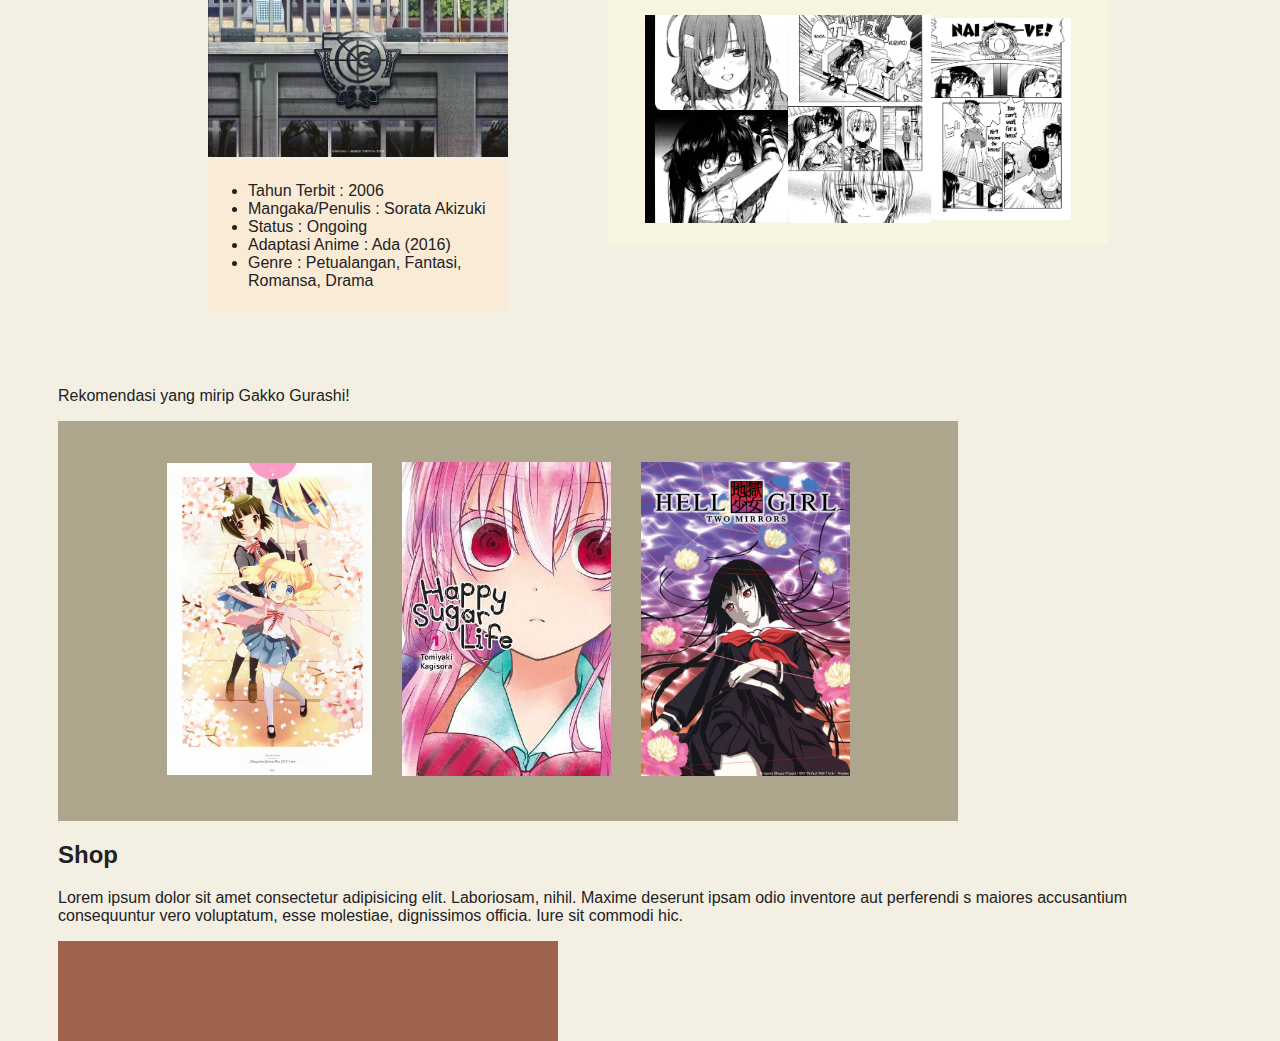
==== commit 4eaf7dac: "container shop" ====
--- a/index.html
+++ b/index.html
@@ -4,12 +4,13 @@
     <meta charset="UTF-8">
     <meta name="viewport" content="width=device-width, initial-scale=1.0">
     <title>Rekomendasi Shoujo Manga</title>
-    <link rel="stylesheet" href="style.css"/>
+    <link rel="stylesheet" href="assets/images/"/>
+    <link rel="stylesheet" href="assets/style.css"/>
+    <link rel="stylesheet" href="assets/script.js"/>
     <link rel="preconnect" href="https://fonts.googleapis.com">
     <link rel="preconnect" href="https://fonts.gstatic.com" crossorigin>
     <link href="https://fonts.googleapis.com/css2?family=Kameron:wght@400..700&family=Kodchasan:ital,wght@0,200;0,300;0,400;0,500;0,600;0,700;1,200;1,300;1,400;1,500;1,600;1,700&family=Quicksand:wght@300..700&display=swap" rel="stylesheet">
     
-
   </head>
 
 <body>
@@ -18,52 +19,62 @@
         <div class="base">
             <nav class="boxbase">
                 <div class="webname">
+                   
                     <div class="firstname">ur.daily</div>
                     <div class="lastname">read</div>
                 </div>
                 <ul class="navbar">
-                    <li><a>Home</a></li>
-                    <li><a>Recommendation</a></li>
-                    <li><a>Shop</a></li>
+                    <li><a href="#Home">Home</a></li>
+                    <li><a href="#Recomendation">Recomendation</a></li>
+                    <li><a href="#Shop">Shop</a></li>
                 </ul>
             </nav>
-          </div>
-        <div class="content">
-        <h2>Apa Itu Shoujo Manga?</h2> 
-         
-        <p><i>Shoujo</i> dalam bahasa jepang merupakan arti dari remaja putri atau gadis, sedangkan <i>Manga</i> artinya komik. <i>Shoujo Manga</i> umumnya mengisahkan kisah cinta antara pasangan remaja, karena itulah target pembaca <i>Shoujo Manga</i> berusia sekitar 10-18 tahun. 
-        Tema yang diangkat pada <i>Shoujo Manga</i> biasanya adalah <i>slice of life</i>, romansa, <i>sci-fi</i>, bahkan juga fantasi. Melalui berbagai proses seleksi yang telah saya lakukan berdasarkan pada pengalaman saya dalam membaca shoujo manga, saya telah mengumpulkan 10 shoujo manga yang harus dibaca oleh penikmat shoujo manga.
-        </p>
-        
-        <div class="cover">
-        <img src="mitsumi & shima _ skip to loafer _ tomo 10.jpeg"
-        alt="shoujo manga"
-        width="148px"/>
-        <img src="fd8e50bd-4fbb-485d-a377-b08d89ab1b9d.jpeg"
-        alt="shoujo manga"
-        width="135px"/>
-        <img src="uy.jpeg"
-        alt="shoujo manga"
-        width="150px"/>
-        <img src="yo (2).jpeg"
-        alt="..."
-        width="150px">
-        <img src="yo (1).jpeg"
-        alt="...."
-        width="147px">
-        <figcaption><i></i></i></figcaption> 
-    </div>
-        <p>Saat ini  akan merekomendasikan top 10 shoujo manga yang harus dibaca oleh khalayak umum maupun para pecinta shoujo.</p>
-    </header>
+            
+            <div class="containerheader">
+              <h3>YOUR DAILY DOSE <br> 
+              <h3>OF HAPPINESS</h3>
+            </div>
+          </div>
+        <div>
+
+      </header>
 
 <main>
+
+
+  <div class="content">
+    <h2 id="Recomendation">Apa Itu Shoujo Manga?</h2> 
+     
+    <p><i>Shoujo</i> dalam bahasa jepang merupakan arti dari remaja putri atau gadis, sedangkan <i>Manga</i> artinya komik. <i>Shoujo Manga</i> umumnya mengisahkan kisah cinta antara pasangan remaja, karena itulah target pembaca <i>Shoujo Manga</i> berusia sekitar 10-18 tahun. 
+    Tema yang diangkat pada <i>Shoujo Manga</i> biasanya adalah <i>slice of life</i>, romansa, <i>sci-fi</i>, bahkan juga fantasi. Melalui berbagai proses seleksi yang telah saya lakukan berdasarkan pada pengalaman saya dalam membaca shoujo manga, saya telah mengumpulkan 10 shoujo manga yang harus dibaca oleh penikmat shoujo manga.
+    </p>
     
-    <div id="isi">
+    <div class="cover">
+    <img src="assets/images/mitsumi & shima _ skip to loafer _ tomo 10.jpeg"
+    alt="shoujo manga"
+    width="148px"/>
+    <img src="assets/images/fd8e50bd-4fbb-485d-a377-b08d89ab1b9d.jpeg"
+    alt="shoujo manga"
+    width="135px"/>
+    <img src="assets/images/uy.jpeg"
+    alt="shoujo manga"
+    width="150px"/>
+    <img src="assets/images/yo (2).jpeg"
+    alt="..."
+    width="150px">
+    <img src="assets/images/yo (1).jpeg"
+    alt="...."
+    width="147px">
+    <figcaption><i></i></i></figcaption> 
+</div>
+    <p>Saat ini  akan merekomendasikan top 10 shoujo manga yang harus dibaca oleh khalayak umum maupun para pecinta shoujo.</p>
+</div>
+    <div class="isi">
     <article>
     <h2> 1. Akagami No Shirayuki Hime </h2><br>
      <div class="flex">
         <div class="gmbrshira">
-          <img src="Akagami no Shirayuki-hime.jpeg" alt="Shirayuki" width="300px"/>
+          <img src="assets/images/Akagami no Shirayuki-hime.jpeg" alt="Shirayuki" width="300px"/>
           <div class="txt1">
           <p>
              <ul>
@@ -86,39 +97,36 @@
     <div class="prvm">
       <div class="card">
         <a href="#shirayuki1">
-        <img src="download (5).jpeg" alt="," width="152px">
+        <img src="assets/images/download (5).jpeg" alt="," width="152px">
             <div class="img-judul">
-             <h3> Shirayuki<h3>
-               <p>hime<p>
+             
             </div>
           <div class="bgimg" id="shirayuki1">
-            <img src="download (5).jpeg">
+            <img src="assets/images/download (5).jpeg">
           </div>
         </a>
        </div>
       <!--manga2-->
        <div class="card">
         <a href="#shirayuki2">
-         <img src="download (6).jpeg" alt="," width="150px">
+         <img src="assets/images/download (6).jpeg" alt="," width="150px">
           <div class="img-judul">
-            <h3> Shirayuki<h3>
-            <p>hime<p>
+            
           </div>
          <div class="bgimg" id="shirayuki2">
-          <img src="download (6).jpeg">
+          <img src="assets/images/download (6).jpeg">
           </div>
         </a>
        </div>
        <!--manga3-->
        <div class="card">
         <a href="#shirayuki3">
-         <img src="download (10).jpeg" alt="," width="150px">
+         <img src="assets/images/download (10).jpeg" alt="," width="150px">
          <div class="img-judul">
-          <h3>Shirayuki<h3>
-            <p>hime</p>
+          
             </div>
             <div class="bgimg" id="shirayuki3">
-              <img src="download (10).jpeg">
+              <img src="assets/images/download (10).jpeg">
           </a>
          </div>
        </div>
@@ -126,8 +134,28 @@
     </div> 
     </div>
     
-       <section div class>
+       <section>
         <p>Rekomendasi yang mirip Akagami No Shirayuki Hime</p>
+          <div class="section">
+            <div class="cardsec">
+                <img src="assets/images/sction1.3.jpg" alt="." width="210px"> 
+                 <div class="img-judulsec">
+                   <h3>Akatsuki No Yona</h3>
+                 </div>
+                </div>
+              <div class="cardsec">
+                <img src="assets/images/kamisama kiss.jpg" alt=".." width="215px">
+                  <div class="img-judulsec">
+                   <h3>Kamisama Hajimemashita</h3>
+                   </div>
+                </div>
+              <div class="cardsec">
+                 <img src="assets/images/sction1.2.jpg" alt="..." width="227px">
+                 <div class="img-judulsec">
+                 <h3>Isekai ni Kyuuseishu </h3>
+                  </div>
+                </div> 
+          </div>
        </section>
 
 
@@ -138,7 +166,7 @@
 
              <div class="flex">
                 <div class="gmbrhib">
-                  <img src="a4f409dc-5d75-406c-97f9-57e0d74398e7.jpeg" alt="hibi" width="300px"/>
+                  <img src="assets/images/a4f409dc-5d75-406c-97f9-57e0d74398e7.jpeg" alt="hibi" width="300px"/>
                   <div class="txt2">
                   <p>
                      <ul>
@@ -161,55 +189,72 @@
     <div class="prvm">
       <div class="card">
         <a href="#hibi1">
-        <img src="download (11).jpeg" alt="," width="140.5px">
+        <img src="assets/images/download (11).jpeg" alt="," width="140.5px">
             <div class="img-judul">
-             <h3> Shirayuki<h3>
-               <p>hime<p>
+             
             </div>
           <div class="bgimg" id="hibi1">
-            <img src="download (11).jpeg">
+            <img src="assets/images/download (11).jpeg">
           </div>
         </a>
        </div>
       <!--manga2-->
        <div class="card">
         <a href="#hibi2">
-         <img src="hibi chouchou.jpeg" alt="," width="150px">
+         <img src="assets/images/hibi chouchou.jpeg" alt="," width="150px">
           <div class="img-judul">
-            <h3> Shirayuki<h3>
-            <p>hime<p>
+            
           </div>
          <div class="bgimg" id="hibi2">
-          <img src="hibi chouchou.jpeg">
+          <img src="assets/images/hibi chouchou.jpeg">
           </div>
         </a>
        </div>
        <!--manga3-->
        <div class="card">
         <a href="#hibi3">
-         <img src="b466554d-0a4d-4025-b0ed-9dea6e98dfd8.jpeg" alt="," width="148px">
+         <img src="assets/images/b466554d-0a4d-4025-b0ed-9dea6e98dfd8.jpeg" alt="," width="148px">
          <div class="img-judul">
-          <h3>Shirayuki<h3>
-            <p>hime</p>
+          
             </div>
             <div class="bgimg" id="hibi3">
-              <img src="b466554d-0a4d-4025-b0ed-9dea6e98dfd8.jpeg">
+              <img src="assets/images/b466554d-0a4d-4025-b0ed-9dea6e98dfd8.jpeg">
           </a>
          </div>
        </div>
     </div>   
     </div> 
     </div>
-               <section div class>
-                <p>Rekomendasi yang mirip Akagami No Shirayuki Hime</p>
-               </section>
+    <section>
+      <p>Rekomendasi yang mirip Hibi Chou Chou</p>
+        <div class="section">
+          <div class="cardsec">
+              <img src="assets/images/aa18cc50-1b5f-4e0f-932c-75b0d7805239.jpeg" alt="." width="205px"> 
+               <div class="img-judulsec">
+                 <h3>Hirunaka No Ryuusei</h3>
+               </div>
+              </div>
+            <div class="cardsec">
+              <img src="assets/images/kimi ni todoke.jpeg" alt=".." width="215px">
+                <div class="img-judulsec">
+                 <h3>Kimi Ni Todoke</h3>
+                 </div>
+              </div>
+            <div class="cardsec">
+               <img src="assets/images/A Condition Called Love (Volume 3 Cover).jpeg" alt="..." width="209px">
+               <div class="img-judulsec">
+               <h3>Hananoi-Kun To Koi No Yamai</h3>
+                </div>
+              </div> 
+        </div>
+     </section>
             </article>
         
            <article>
                 <h2> 3.Strobe Edge </h2><br>
                  <div class="flex">
                     <div class="gmbrstrb">
-                      <img src="download (13).jpeg" alt="Shirayuki" width="300px"/>
+                      <img src="assets/images/download (13).jpeg" alt="Shirayuki" width="300px"/>
                       <div class="txt3">
                       <p>
                          <ul>
@@ -228,123 +273,265 @@
                         ut labore et dolore magna aliqua. Ut enim ad minim veniam, quis nostrud exercitation ullamco laboris nisi ut aliquip ex ea commodo consequat. Duis aute irure dolor in reprehenderit in voluptate velit esse cillum dolore eu fugiat nulla pariatur. Excepteur sint occaecat cupidatat non proident, sunt in culpa qui officia deserunt mollit anim id est laborum."</p>
                  
                 <p><strong>Preview Manga</strong></p>
-                 <!--manga1-->
+               <!--manga1-->
     <div class="prvm">
       <div class="card">
         <a href="#strb1">
-        <img src="download (11).jpeg" alt="," width="140.5px">
+        <img src="assets/images/download (12).jpeg" alt="," width="142.5px">
             <div class="img-judul">
-             <h3> Shirayuki<h3>
-               <p>hime<p>
+             
             </div>
           <div class="bgimg" id="strb1">
-            <img src="download (11).jpeg">
+            <img src="assets/images/download (12).jpeg">
           </div>
         </a>
        </div>
       <!--manga2-->
        <div class="card">
         <a href="#strb2">
-         <img src="hibi chouchou.jpeg" alt="," width="150px">
+         <img src="assets/images/Strobe Edge (1).jpeg" alt="," width="133.5px">
           <div class="img-judul">
-            <h3> Shirayuki<h3>
-            <p>hime<p>
+           
           </div>
          <div class="bgimg" id="strb2">
-          <img src="hibi chouchou.jpeg">
+          <img src="assets/images/Strobe Edge (1).jpeg">
           </div>
         </a>
        </div>
        <!--manga3-->
        <div class="card">
         <a href="#strb3">
-         <img src="b466554d-0a4d-4025-b0ed-9dea6e98dfd8.jpeg" alt="," width="148px">
+         <img src="assets/images/Strobe Edge.jpeg" alt="," width="135px">
          <div class="img-judul">
-          <h3>Shirayuki<h3>
-            <p>hime</p>
+          
             </div>
             <div class="bgimg" id="strb3">
-              <img src="b466554d-0a4d-4025-b0ed-9dea6e98dfd8.jpeg">
+              <img src="assets/images/Strobe Edge.jpeg">
+            </div>
           </a>
          </div>
        </div>
     </div>   
     </div> 
+  </div>
+  <section>
+    <p>Rekomendasi yang mirip Strobe Edge</p>
+      <div class="section">
+        <div class="cardsec">
+            <img src="assets/images/Lovesick Ellie.jpeg" alt="." width="235px"> 
+             <div class="img-judulsec">
+               <h3>Koi Wazurai Ellie</h3>
+             </div>
+            </div>
+          <div class="cardsec">
+            <img src="assets/images/Last game ♡ the ideal couple.jpeg" alt=".." width="215px">
+              <div class="img-judulsec">
+               <h3>Last Game</h3>
+               </div>
+            </div>
+          <div class="cardsec">
+             <img src="assets/images/Tonari no Stella.jpeg" alt="..." width="190px">
+             <div class="img-judulsec">
+             <h3>Tonari no Stella </h3>
+              </div>
+            </div> 
+      </div>
+   </section>
+            </article>
+            
+            <article>
+              <h2> 4.Taiyou No Ie </h2><br>
+               <div class="flex">
+                  <div class="gmbryou">
+                    <img src="assets/images/nana.jpeg" alt="..." width="300px"/>
+                    <div class="txt4">
+                    <p>
+                       <ul>
+                          <li><a>Tahun Terbit : 2006 </a></li>
+                          <li><a>Mangaka/Penulis : Sorata Akizuki</a></li>
+                          <li><a>Status : Ongoing</a></li>
+                          <li><a>Adaptasi Anime : Ada (2016) </a></li>
+                          <li><a>Genre : Petualangan, Fantasi, Romansa, Drama</a></li>
+                       </ul>
+                      </p> 
+                      </div>
+                  </div>
+          
+                <div class="pyou">
+                  <p>lorem ipsum dolor sit amet, consectetur adipiscing elit, sed do eiusmod tempor incididunt 
+                      ut labore et dolore magna aliqua. Ut enim ad minim veniam, quis nostrud exercitation ullamco laboris nisi ut aliquip ex ea commodo consequat. Duis aute irure dolor in reprehenderit in voluptate velit esse cillum dolore eu fugiat nulla pariatur. Excepteur sint occaecat cupidatat non proident, sunt in culpa qui officia deserunt mollit anim id est laborum."</p>
+               
+              <p><strong>Preview Manga</strong></p>
+             <!--manga1-->
+  <div class="prvm">
+    <div class="card">
+      <a href="#pyou1">
+      <img src="assets/images/5e183827-b316-476f-989a-314171dde4fb.jpeg" alt="," width="135px">
+          <div class="img-judul">
+           
+          </div>
+        <div class="bgimg" id="pyou1">
+          <img src="assets/images/5e183827-b316-476f-989a-314171dde4fb.jpeg">
+        </div>
+      </a>
+     </div>
+    <!--manga2-->
+     <div class="card">
+      <a href="#you2">
+       <img src="assets/images/taiyou (1).jpeg" alt="," width="143px">
+        <div class="img-judul">
+         
+        </div>
+       <div class="bgimg" id="you2">
+        <img src="assets/images/taiyou (1).jpeg">
+        </div>
+      </a>
+     </div>
+     <!--manga3-->
+     <div class="card">
+      <a href="#you3">
+       <img src="assets/images/taiyou (2).jpeg" alt="," width="134px">
+       <div class="img-judul">
+        
+          </div>
+          <div class="bgimg" id="you3">
+            <img src="assets/images/taiyou (2).jpeg">
+          </div>
+        </a>
+       </div>
+     </div>
+  </div>   
+  </div> 
+</div>
+<section>
+  <p>Rekomendasi yang mirip Taiyou No Ie</p>
+    <div class="section">
+      <div class="cardsec">
+          <img src="assets/images/tsubaki (1).jpeg" alt="." width="205px"> 
+           <div class="img-judulsec">
+             <h3>Tsubaki-chō Lonely Planet</h3>
+           </div>
+          </div>
+        <div class="cardsec">
+          <img src="assets/images/tsubaki (2).jpeg" alt=".." width="215px">
+            <div class="img-judulsec">
+             <h3>Hajimete Koibito Ga Dekimashita </h3>
+             </div>
+          </div>
+        <div class="cardsec">
+           <img src="assets/images/tsubaki (3).jpeg" alt="..." width="209px">
+           <div class="img-judulsec">
+           <h3>Living-room Matsunaga-san</h3>
+            </div>
+          </div> 
     </div>
-                   <section div class>
-                    <p>Rekomendasi yang mirip Akagami No Shirayuki Hime</p>
-                   </section>
-            </article>
- 
-            <article>
-                <h2> 4. Taiyou No ie</h2><br>
-                 <div class="flex">
-                    <div class="gmbrtaiyou">
-                      <img src="nana.jpeg" alt="Shirayuki" width="300px"/>
-                      <div class="txt4">
-                      <p>
-                         <ul>
-                            <li><a>Tahun Terbit : 2006 </a></li>
-                            <li><a>Mangaka/Penulis : Sorata Akizuki</a></li>
-                            <li><a>Status : Ongoing</a></li>
-                            <li><a>Adaptasi Anime : Ada (2016) </a></li>
-                            <li><a>Genre : Petualangan, Fantasi, Romansa, Drama</a></li>
-                         </ul>
-                        </p> 
-                        </div>
-                    </div>
-            
-                  <div class="ptaiyoi">
-                    <p>lorem ipsum dolor sit amet, consectetur adipiscing elit, sed do eiusmod tempor incididunt 
-                        ut labore et dolore magna aliqua. Ut enim ad minim veniam, quis nostrud exercitation ullamco laboris nisi ut aliquip ex ea commodo consequat. Duis aute irure dolor in reprehenderit in voluptate velit esse cillum dolore eu fugiat nulla pariatur. Excepteur sint occaecat cupidatat non proident, sunt in culpa qui officia deserunt mollit anim id est laborum."</p>
-                 
-                <p><strong>Preview Manga</strong></p>
-                <img src="taiyou (1).jpeg" alt="," width="150px">
-                 <img src="5e183827-b316-476f-989a-314171dde4fb.jpeg" alt="," width="140px">
-                 <img src="taiyou (2).jpeg" alt="," width="141px">
-                </div>   
-                </div> 
-                   <section div class>
-                    <p>Rekomendasi yang mirip Akagami No Shirayuki Hime</p>
-                   </section>
-            </article>
-
-            <article>
-                <h2> 5. Kamisama Hajimemashita </h2><br>
-                 <div class="flex">
-                    <div class="gmbrkmsm">
-                      <img src="Akagami no Shirayuki-hime.jpeg" alt="Shirayuki" width="300px"/>
-                      <div class="txt1">
-                      <p>
-                         <ul>
-                            <li><a>Tahun Terbit : 2006 </a></li>
-                            <li><a>Mangaka/Penulis : Sorata Akizuki</a></li>
-                            <li><a>Status : Ongoing</a></li>
-                            <li><a>Adaptasi Anime : Ada (2016) </a></li>
-                            <li><a>Genre : Petualangan, Fantasi, Romansa, Drama</a></li>
-                         </ul>
-                        </p> 
-                        </div>
-                    </div>
-            
-                  <div class="pshira">
-                    <p>lorem ipsum dolor sit amet, consectetur adipiscing elit, sed do eiusmod tempor incididunt 
-                        ut labore et dolore magna aliqua. Ut enim ad minim veniam, quis nostrud exercitation ullamco laboris nisi ut aliquip ex ea commodo consequat. Duis aute irure dolor in reprehenderit in voluptate velit esse cillum dolore eu fugiat nulla pariatur. Excepteur sint occaecat cupidatat non proident, sunt in culpa qui officia deserunt mollit anim id est laborum."</p>
-                 
-                <p><strong>Preview Manga</strong></p>
-                <img src="download (5).jpeg" alt="," width="150px">
-                 <img src="download (6).jpeg" alt="," width="150px">
-                 <img src="download (10).jpeg" alt="," width="150px">
-                </div>   
-                </div> 
-                   <section div class>
-                    <p>Rekomendasi yang mirip Akagami No Shirayuki Hime</p>
-                   </section>
-            
-            
-                </article>
-            
-            
+ </section>
+</article>  
+           
+</article>  
+     
+         <article>
+              <h2> 5. Gakko Gurashi! </h2><br>
+               <div class="flex">
+                  <div class="gmbrgakko">
+                    <img src="assets/images/gakkocov.jpg" alt="..." width="300px"/>
+                    <div class="txt5">
+                    <p>
+                       <ul>
+                          <li><a>Tahun Terbit : 2006 </a></li>
+                          <li><a>Mangaka/Penulis : Sorata Akizuki</a></li>
+                          <li><a>Status : Ongoing</a></li>
+                          <li><a>Adaptasi Anime : Ada (2016) </a></li>
+                          <li><a>Genre : Petualangan, Fantasi, Romansa, Drama</a></li>
+                       </ul>
+                      </p> 
+                      </div>
+                  </div>
+          
+                <div class="pgakko">
+                  <p>lorem ipsum dolor sit amet, consectetur adipiscing elit, sed do eiusmod tempor incididunt 
+                      ut labore et dolore magna aliqua. Ut enim ad minim veniam, quis nostrud exercitation ullamco laboris nisi ut aliquip ex ea commodo consequat. Duis aute irure dolor in reprehenderit in voluptate velit esse cillum dolore eu fugiat nulla pariatur. Excepteur sint occaecat cupidatat non proident, sunt in culpa qui officia deserunt mollit anim id est laborum."</p>
+               
+              <p><strong>Preview Manga</strong></p>
+             <!--manga1-->
+  <div class="prvm">
+    <div class="card">
+      <a href="#gakko1">
+      <img src="assets/images/gakko1.jpg" alt="," width="143px">
+          <div class="img-judul">
+           
+          </div>
+        <div class="bgimg" id="gakko1">
+          <img src="assets/images/gakko1.jpg">
+        </div>
+      </a>
+     </div>
+    <!--manga2-->
+     <div class="card">
+      <a href="#gakko2">
+       <img src="assets/images/gakko2.jpg" alt="," width="143px">
+        <div class="img-judul">
+          
+        </div>
+       <div class="bgimg" id="gakko2">
+        <img src="assets/images/gakko2.jpg">
+        </div>
+      </a>
+     </div>
+     <!--manga3-->
+     <div class="card">
+      <a href="#gakko3">
+       <img src="assets/images/gakko3.jpg" alt="," width="140px">
+       <div class="img-judul">
+        
+          </div>
+          <div class="bgimg" id="gakko3">
+            <img src="assets/images/gakko3">
+          </div>
+        </a>
+       </div>
+     </div>
+  </div>   
+  </div> 
+</div>
+<section>
+  <p>Rekomendasi yang mirip Gakko Gurashi!</p>
+    <div class="section">
+      <div class="cardsec">
+          <img src="assets/images/c0721694-59f6-4e30-a0f8-bd8558aab2f6.jpeg" alt="." width="205px"> 
+           <div class="img-judulsec">
+             <h3>Kinmoza!</h3>
+           </div>
+          </div>
+        <div class="cardsec">
+          <img src="assets/images/Happy Sugar Life, Vol_ 1_ Volume 1 (HAPPY SUGAR LIFE GN).jpeg" alt=".." width="209px">
+            <div class="img-judulsec">
+             <h3>Happy Sugar Life</h3>
+             </div>
+          </div>
+        <div class="cardsec">
+           <img src="assets/images/Hell Girl_ Two Mirrors.jpeg" alt="..." width="209px">
+           <div class="img-judulsec">
+           <h3>Jigoku Shoujon</h3>
+            </div>
+          </div> 
+    </div>
+ </section>
+</article>  
+        
+<article>
+  <h2 id="Shop">Shop</h2>
+  <p>Lorem ipsum dolor sit amet consectetur adipisicing elit. Laboriosam, nihil. Maxime deserunt ipsam odio inventore aut perferendi
+    s maiores accusantium consequuntur vero voluptatum, esse molestiae, dignissimos officia. Iure sit commodi hic.</p>
+
+      <div class="shop1">
+        
+      </div>
+
+</article>
+
+
+   
 </div>
 </main>
 <script> src="script.js" </script>
--- a/assets/style.css
+++ b/assets/style.css
@@ -0,0 +1,412 @@
+*{
+   max-width: 1200px;
+   justify-content: center;
+   align-items: center;
+   
+}
+
+header {
+    align-items: center;
+    top: 0;
+    left: 0;
+    width: 100%;
+    padding: 30px 50px;
+}
+
+body{
+    background-color: #F3EFE3;
+    color: #222;
+    padding: 30px 50px;
+    font-family: 'Moderustic', sans-serif;
+    justify-content: center;
+    align-items: center;
+    height: 100vh;
+}
+
+.base {
+    border-top-width: 0;
+    font-size: 20px;
+    padding: 0;
+    width: 0px;
+    height: 80px;
+}
+
+.boxbase {
+    position: absolute;
+    top: 0;
+    left: 0;
+    display: flex;
+    justify-content: center;
+    align-items: center;
+    font-size: 20px;
+    padding: 10px 50px;
+    width: 100%;
+    height: 100px;
+    background-color: #F3EFE3;
+}
+
+.containerheader {
+    position: absolute;
+    width: 100%;
+    height: 250px;
+    margin: 0;
+    padding: 100px 50px;
+    top: 100px;
+    left: 0;
+    padding-top: 100px;
+    background-color: rgb(173, 165, 140);
+    justify-content: center;
+}
+
+.containerheader h3{
+    text-align: left;
+    padding: 0 50px;
+    font-size: 300%;
+}
+
+.containerheader img{
+    width: 500px;
+    padding-left: 700px;
+    top: 0px;
+    justify-content: center;
+    align-items: center;
+    position: absolute;
+}
+
+.webname {
+    display: flex;
+    flex-direction: row;
+    font-size: 1.5em;
+    padding: 15px;
+    text-transform: capitalize;
+    font-family: 'Kameron';
+}
+
+.firstname {
+    color: #A0634E;
+    font-weight: 700;
+    font-family: 'Kameron';
+}
+
+.lastname {
+     color: #A0634E;
+     padding-left: 4px;
+     font-family: 'Kameron';
+}
+
+.navbar {
+    display: flex;
+    justify-content: flex-start;
+    align-items: top;
+    font-family: 'Kameron';
+    
+
+}
+
+.navbar>li {
+    list-style-type: none;
+    padding: 15px;
+    
+}
+
+.navbar>li>a {
+    color: #A0634E;
+    font-size: 20px;
+    text-decoration: none;
+    text-transform: capitalize;
+}
+
+.navbar>li>a:hover {
+    color: rgba(115, 118, 47, 0.445);
+    transition: all; 
+}
+
+
+.content {
+    padding: 50px 0;
+    justify-content: center;
+    align-items: center;
+    margin-top: 400px;
+  
+}
+
+.isi{
+   margin: 0 auto;
+   align-items: center;
+   justify-content: center;
+   top: 500px;
+}
+
+.flex{
+    padding: 30px 100px;
+    background-color: #F3EFE3;
+    
+    width: 950px;
+    display: flex;
+    gap: 50px;
+}
+
+.cover {
+    padding: 30px 100px;
+}
+  
+   /*ALL MANGA PREVIEW*/
+.prvm {
+    width: 500px;
+    height: 250px;
+    background-color: rgb(247, 245, 224);   
+    margin: 0 auto;
+    display: flex;
+    flex-wrap: wrap;
+}
+
+.card{
+    display: flex;
+    position: relative;
+    overflow: hidden;
+   
+}
+
+.card:hover .img-judul{
+    top: 0;
+    transition: all .5s ease-out;
+}
+
+.card img{
+    transform: scale(1);
+    transition: all .3s ease-out;
+}
+
+.card:hover img{
+    transform: scale(1.1);
+    transition: all .3s ease-in;
+}
+
+.bgimg{
+    width: 0;
+    height: 0;
+    position: fixed;
+    top: 0;
+    bottom: 0;
+    right: 0;
+    left: 0;
+    background-color: rgba(133, 117, 117, 0.8);
+    z-index: 100;
+    text-align: center;
+    padding: 5px 0;
+    overflow: hidden;
+}
+
+.bgimg img{
+    align-items: center;
+    width: 30%;
+    margin: auto 0;
+}
+
+.bgimg:target{
+    width: auto;
+    height: auto;
+    bottom: 0;
+    right: 0;
+    background-color: rgba(155, 141, 141, 0.8);
+    transition: all .1 ease-in;
+}
+
+a{
+    line-height: 0;
+}
+
+.img-judul{
+    position: absolute;
+    width: 100%;
+    height: 100%;
+    background-image: linear-gradient(to bottom, rgba(5,5,5,0), rgba(5,5,5,1));
+    bottom: 300px;
+    transition: all .5s ease-in;
+    overflow: hidden;
+}
+
+.img-judul p,h3{
+    font-size: 20px;
+    text-align: center;
+    color: antiquewhite;
+    line-height: 2px;
+    position: relative;
+    top: 60px;
+    text-shadow: 1px 1px rgba(5, 5, 5, .5) ;
+}
+
+    /* AKAGAMI NO SHIRAYUKI HIME*/
+
+.gmbrshira{
+    flex-basis: 170px;
+    justify-content: center;
+    padding: 30px 50px;
+
+}
+
+.txt1{
+  align-content: center;
+  height: 150px;
+  width: 300px;
+  background-color: rgb(195, 171, 107);
+}
+
+.pshira{
+    flex-basis: 800px;
+    justify-content: center;
+    align-items: center;
+    text-align: justify;
+}
+
+
+     /*  HIBI CHOU CHOU */
+
+.gmbrhibi{
+    flex-basis: 170px;
+    justify-content: center;
+    padding: 30px 50px;
+}
+
+.txt2{
+  align-content: center;
+  height: 150px;
+  border-radius: px;
+  width: 300px;
+  background-color: rgb(195, 171, 107);
+}
+
+.phibi{
+    flex-basis: 800px;
+    justify-content: center;
+    align-items: center;
+    text-align: justify;
+}
+
+
+.gmbrstrb{
+    flex-basis: 170px;
+    justify-content: center;
+    padding: 30px 50px;
+
+}
+
+.txt3{
+  align-content: center;
+  height: 150px;
+  border-radius: px;
+  width: 300px;
+  background-color: rgb(195, 171, 107);
+}
+
+.pstrb{
+    flex-basis: 800px;
+    justify-content: center;
+    align-items: center;
+    text-align: justify;
+}
+
+/* TAIYOU NO IE */
+.gmbrtaiyou{
+    flex-basis: 170px;
+    justify-content: center;
+    padding: 30px 50px;
+
+}
+
+.txt4{
+  align-content: center;
+  height: 150px;
+  border-radius: px;
+  width: 300px;
+  background-color: antiquewhite;
+}
+
+.ptaiyou{
+    flex-basis: 800px;
+    justify-content: center;
+    align-items: center;
+    text-align: justify;
+}
+/* GAKKO GURASHI */
+
+.gmbrgakko{
+    flex-basis: 170px;
+    justify-content: center;
+    padding: 30px 50px;
+
+}
+
+.txt5{
+  align-content: center;
+  height: 150px;
+  border-radius: px;
+  width: 300px;
+  background-color: antiquewhite;
+}
+
+.pgakko{
+    flex-basis: 800px;
+    justify-content: center;
+    align-items: center;
+    text-align: justify;
+}
+
+/*ALL SECTION*/
+.section{
+    justify-content: center;
+    justify-items: center;
+    width: 900px;
+    height: 400px;
+    background-color: rgb(173, 165, 140);
+    display: flex;
+    flex-wrap: wrap;
+    gap: 30px ;
+    position: relative;
+}
+.cardsec{
+    overflow: hidden;
+    position: relative;
+}
+
+.cardsec:hover .img-judulsec{
+    top: 0;
+    transition: all .5s ease-out;
+}
+
+
+.cardsec:hover img{
+    transform: scale(1.1);
+    transition: all .3s ease-in;
+}
+
+ .img-judulsec{
+    position: absolute;
+    width: 100%;
+    height: 100%;
+    background-color: rgba(5, 5, 5, .7);
+    transition: all .5s ease-out;
+ }
+
+ .img-judulsec h3{
+    font-size: small;
+    text-align: center;
+    line-height: 2px;
+    position: relative;
+    top: 200px;
+    text-shadow: 1px 1px rgba(5, 5, 5, .5);
+    
+ }
+
+ .shop1{
+    width: 500px;
+    height: 100px;
+    background-color: #A0634E;
+    align-items: center;
+    justify-content:center;
+    position: ;
+
+ }
+
+ /*Navigasi buat mobile devices*/
+ 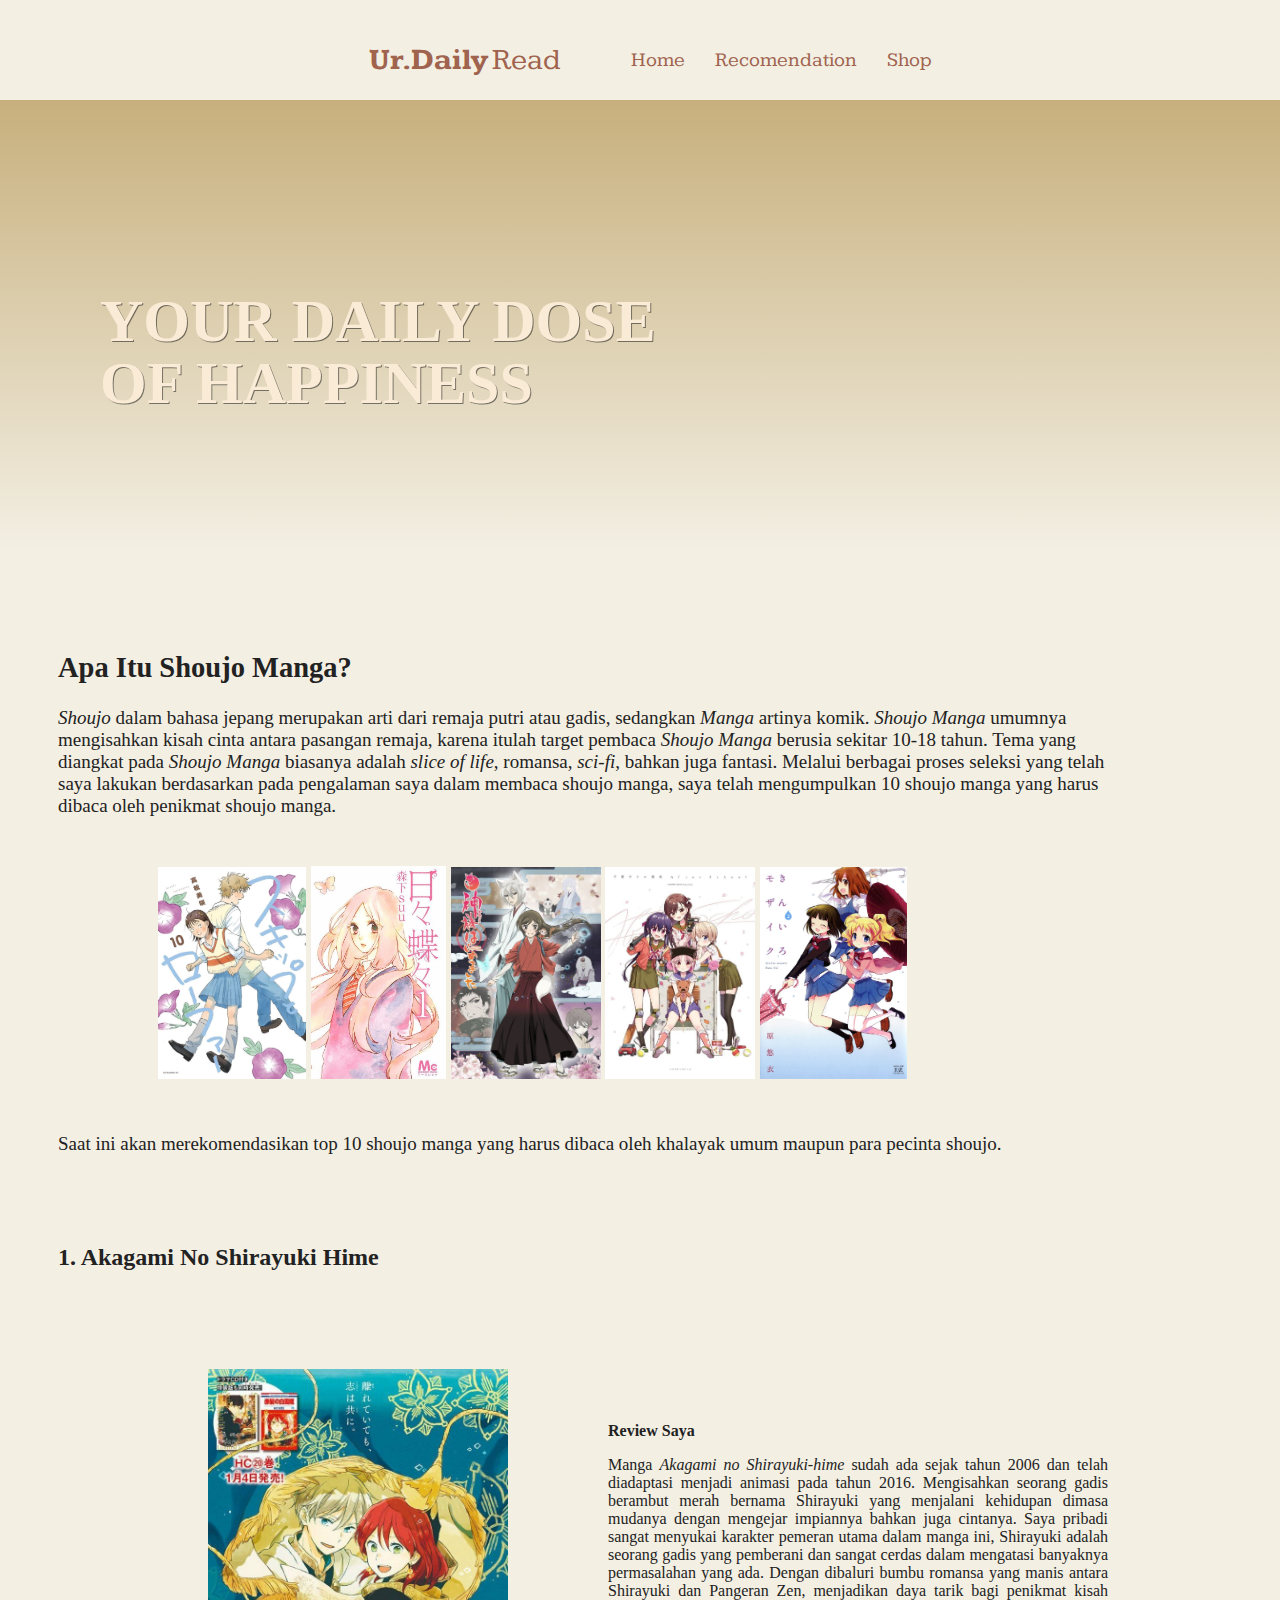
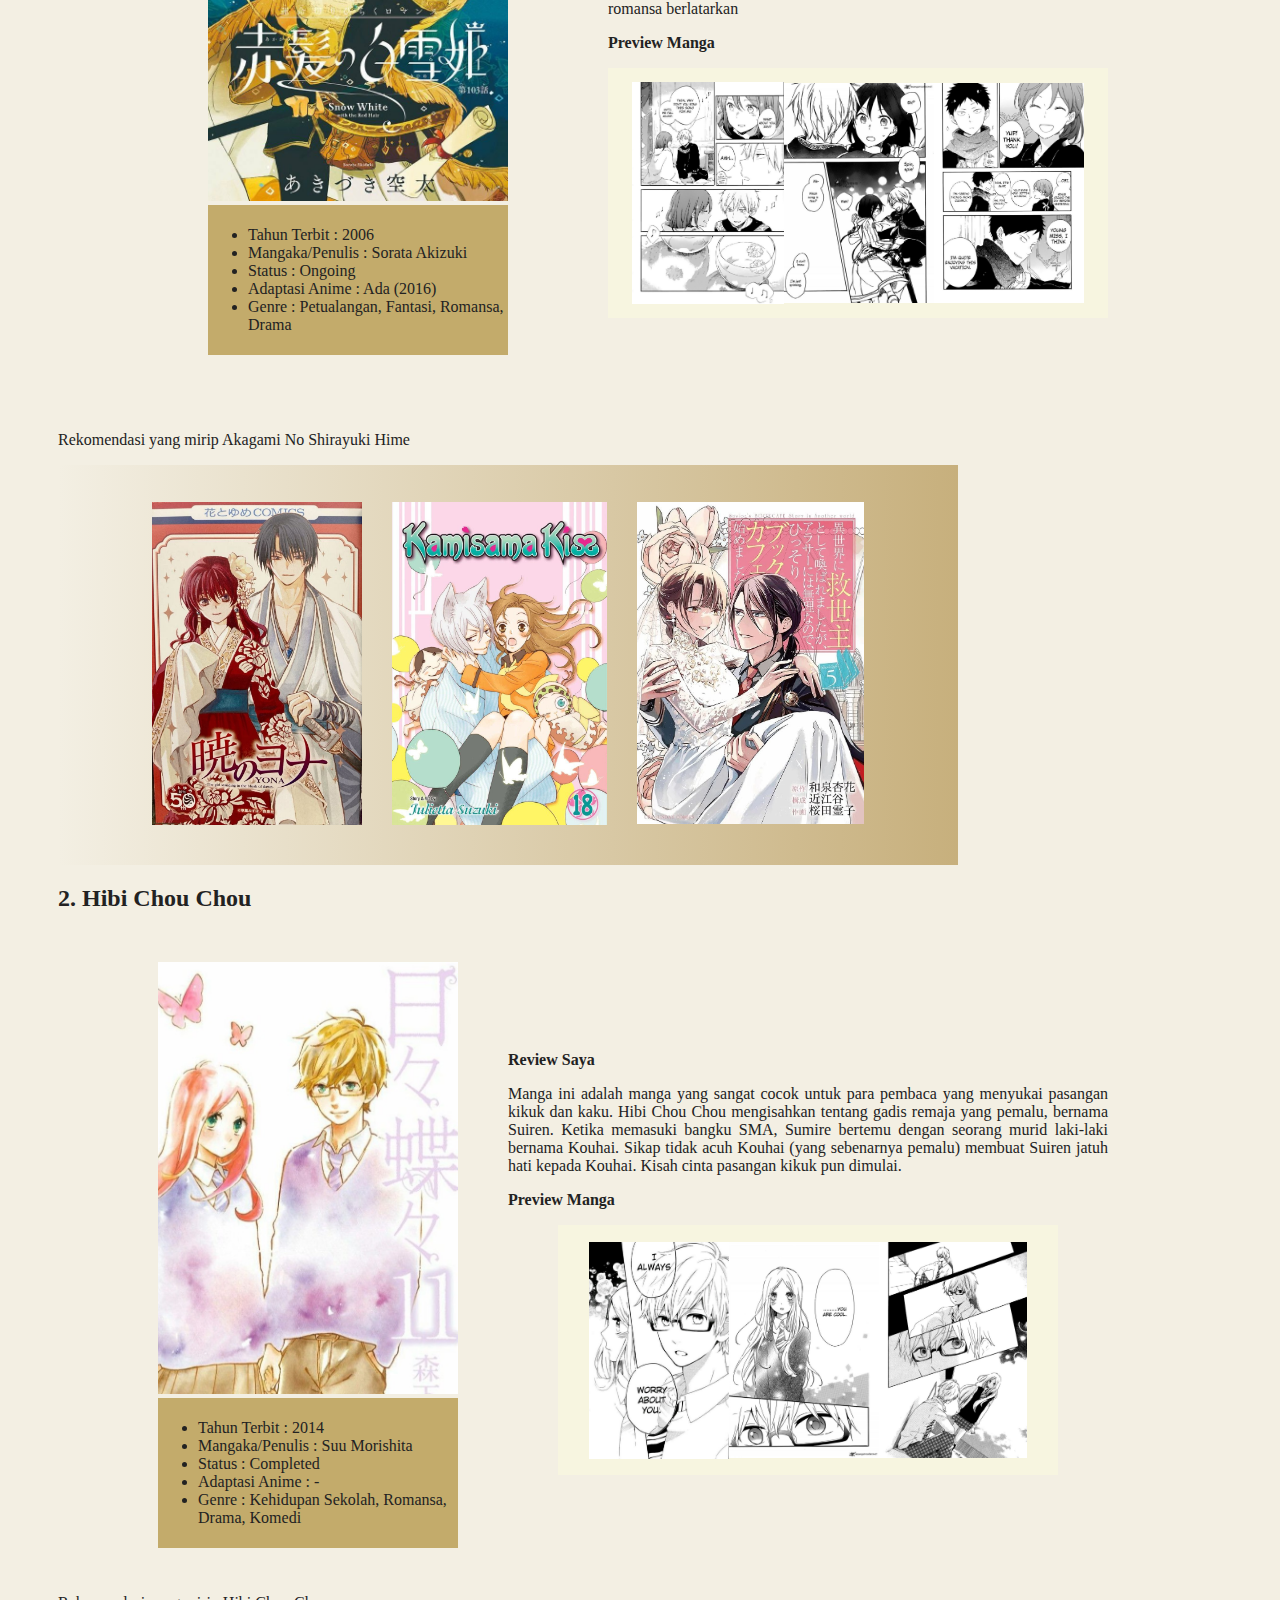
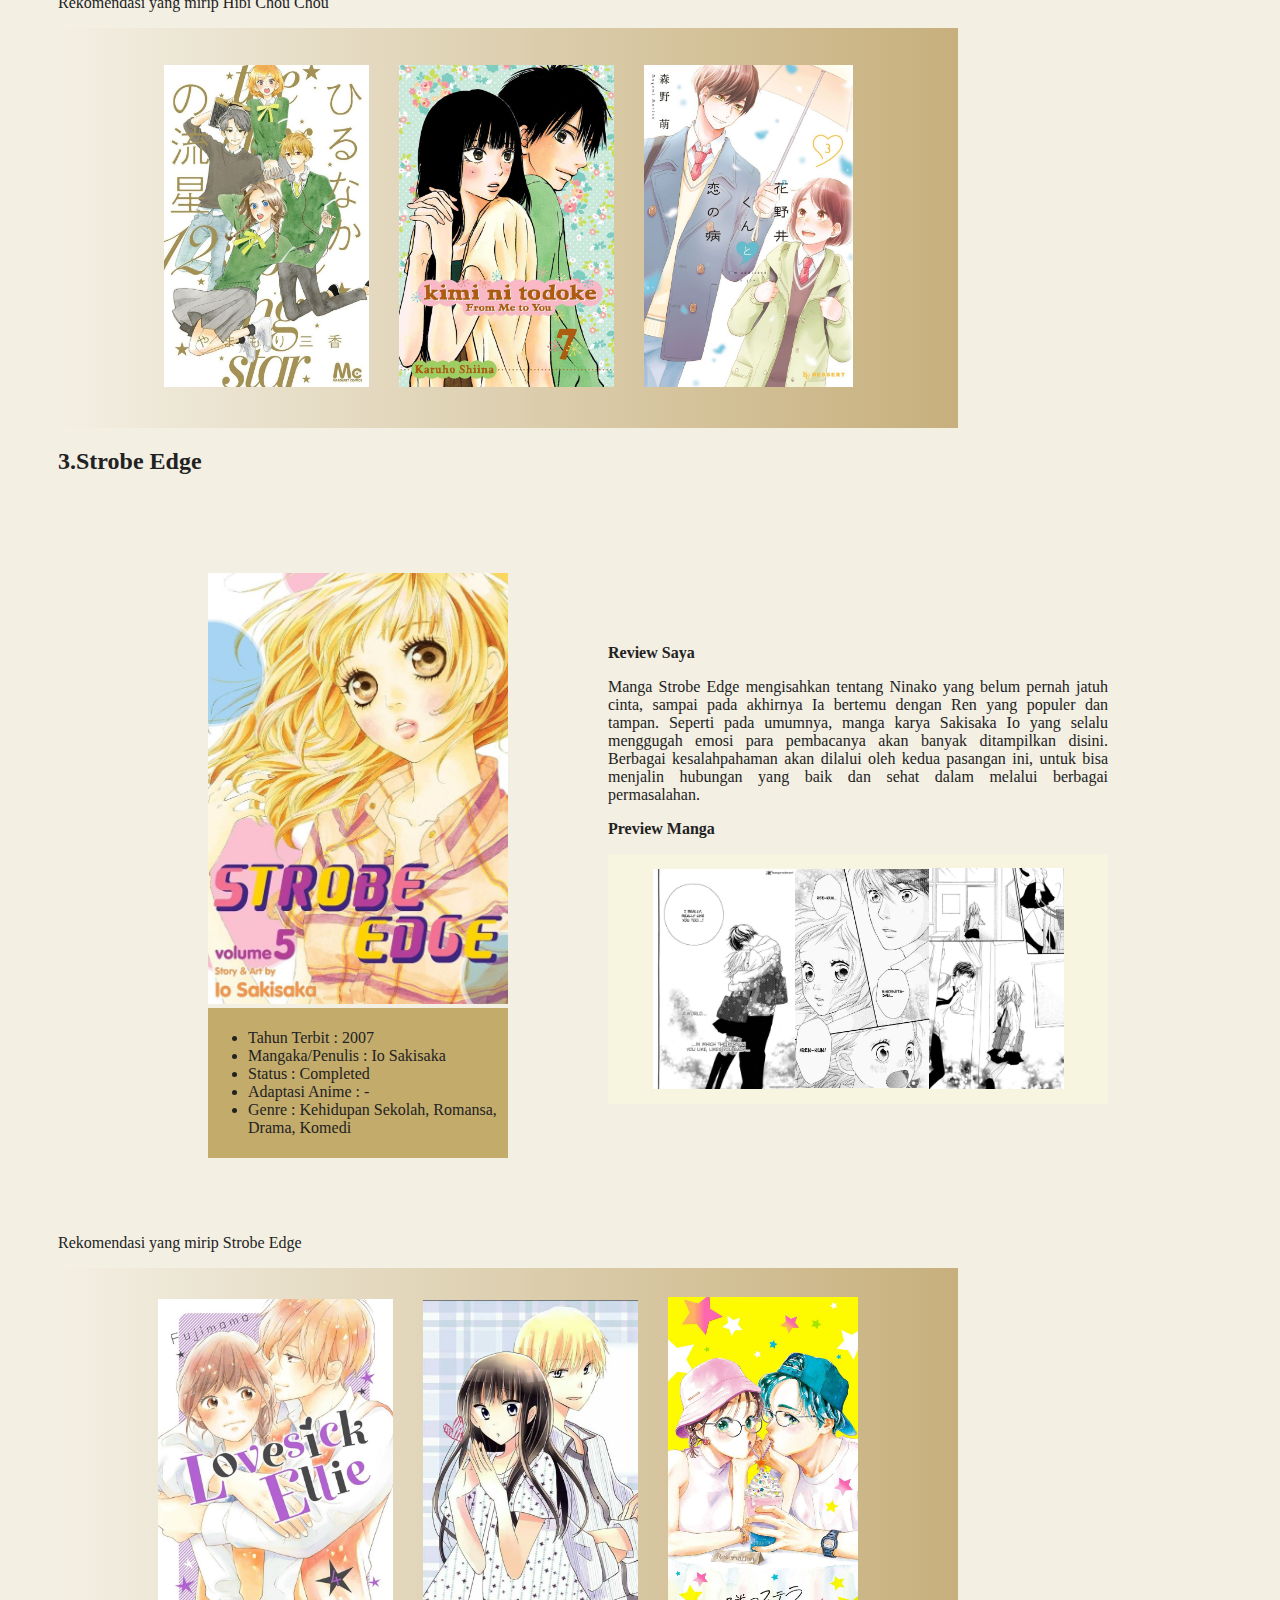
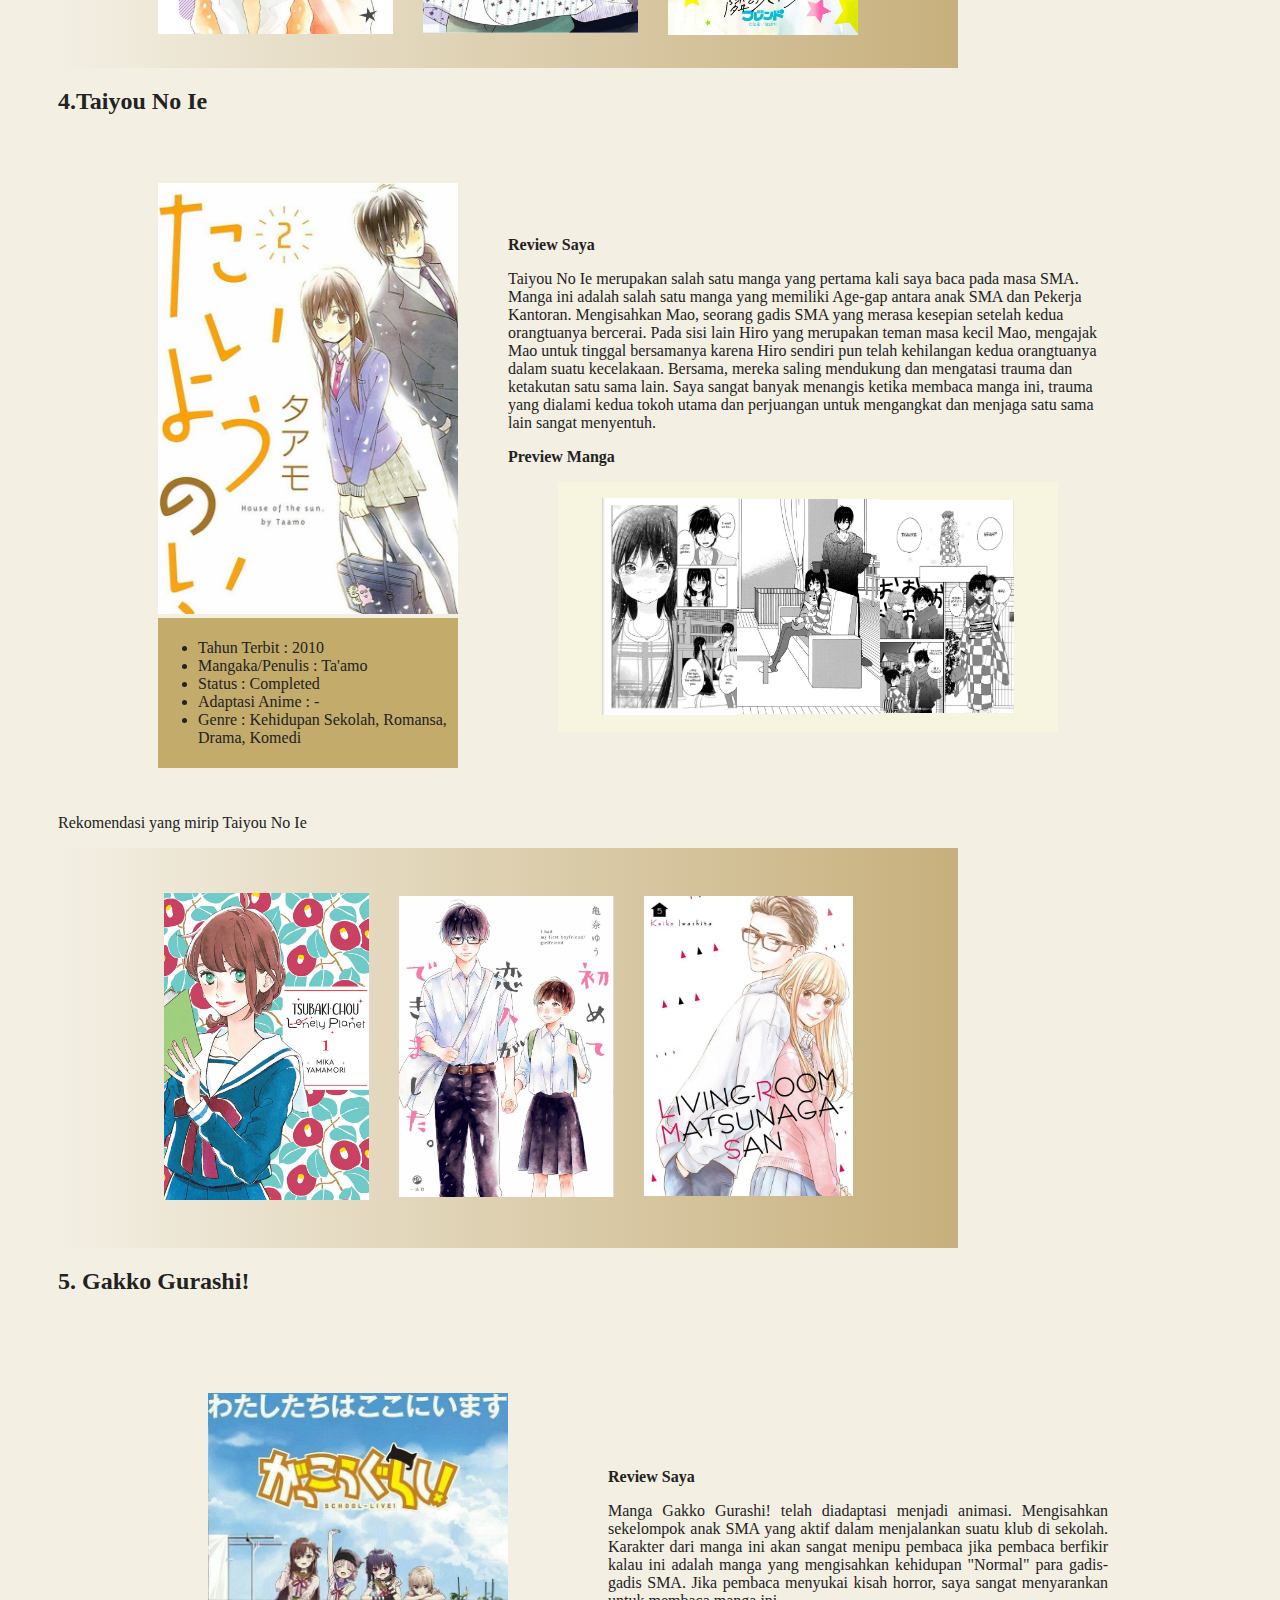
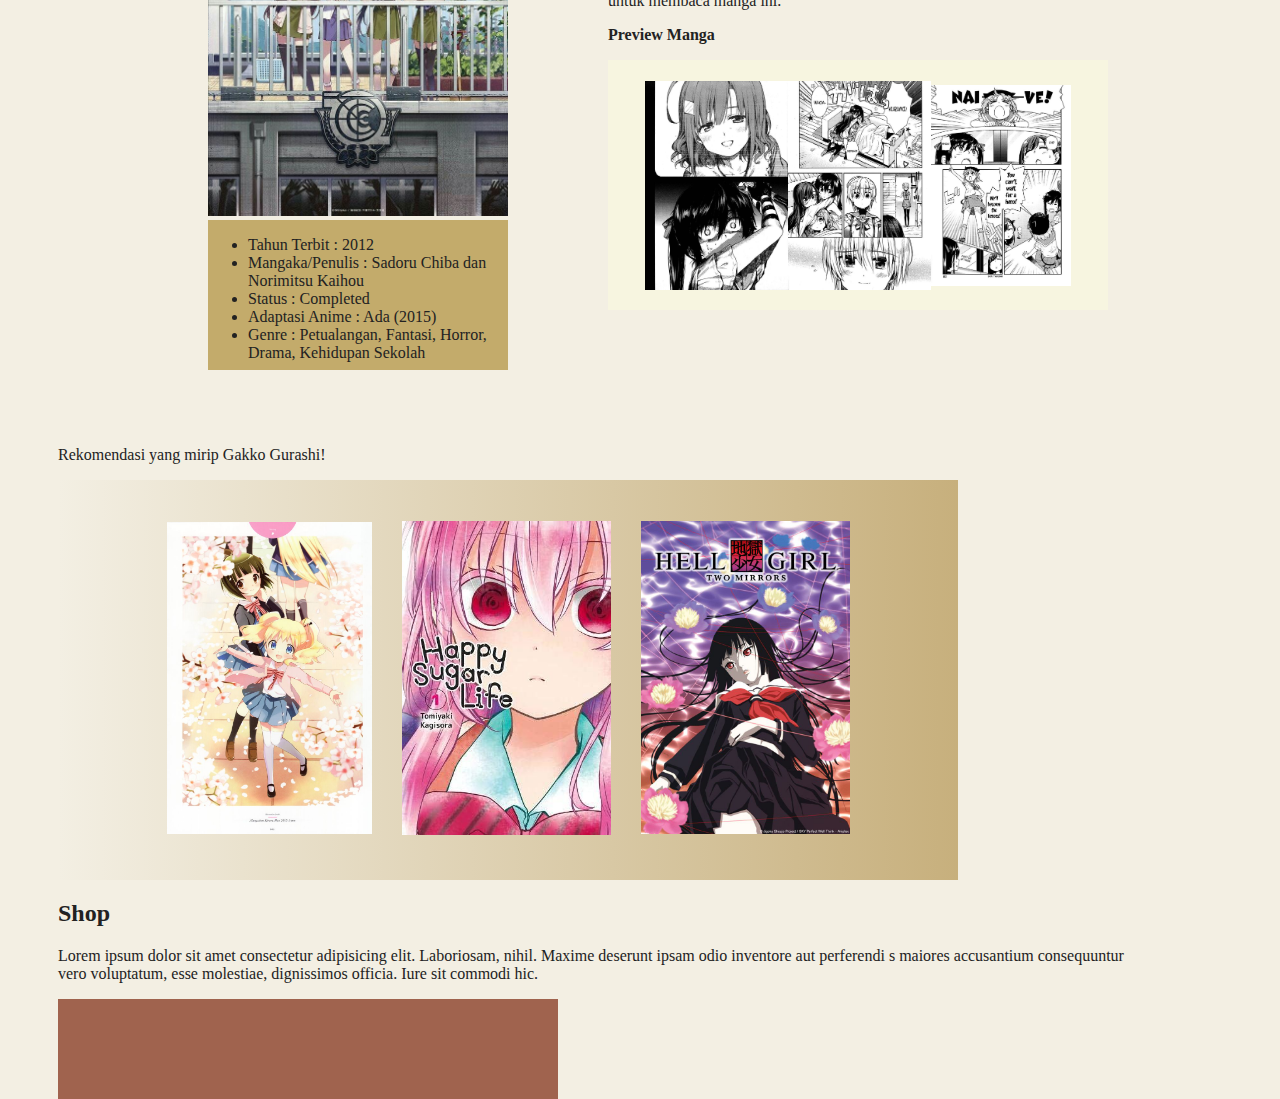
==== commit de229f93: "gradien-bg" ====
--- a/index.html
+++ b/index.html
@@ -16,6 +16,7 @@
 <body>
     <header>
         <div>
+          
         <div class="base">
             <nav class="boxbase">
                 <div class="webname">
@@ -33,6 +34,7 @@
             <div class="containerheader">
               <h3>YOUR DAILY DOSE <br> 
               <h3>OF HAPPINESS</h3>
+              </h3>
             </div>
           </div>
         <div>
@@ -40,8 +42,6 @@
       </header>
 
 <main>
-
-
   <div class="content">
     <h2 id="Recomendation">Apa Itu Shoujo Manga?</h2> 
      
@@ -89,10 +89,10 @@
         </div>
     <div class="shira1">
       <div class="pshira">
-        <p>lorem ipsum dolor sit amet, consectetur adipiscing elit, sed do eiusmod tempor incididunt 
-            ut labore et dolore magna aliqua. Ut enim ad minim veniam, quis nostrud exercitation ullamco laboris nisi ut aliquip ex ea commodo consequat. Duis aute irure dolor in reprehenderit in voluptate velit esse cillum dolore eu fugiat nulla pariatur. Excepteur sint occaecat cupidatat non proident, sunt in culpa qui officia deserunt mollit anim id est laborum."</p>
-     </div>
-    <p><strong>Preview Manga</strong></p>
+        <p><strong>Review Saya</strong></p>
+        <p> Manga <i>Akagami no Shirayuki-hime</i> sudah ada sejak tahun 2006 dan telah diadaptasi menjadi animasi pada tahun 2016. Mengisahkan seorang gadis berambut merah bernama Shirayuki yang menjalani kehidupan dimasa mudanya dengan mengejar impiannya bahkan juga cintanya.
+        Saya pribadi sangat menyukai karakter pemeran utama dalam manga ini, Shirayuki adalah seorang gadis yang pemberani dan sangat cerdas dalam mengatasi banyaknya permasalahan yang ada. Dengan dibaluri bumbu romansa yang manis antara Shirayuki dan Pangeran Zen, menjadikan daya tarik bagi penikmat kisah romansa berlatarkan </p> </div>
+<p><strong>Preview Manga</strong></p>
     <!--manga1-->
     <div class="prvm">
       <div class="card">
@@ -170,20 +170,22 @@
                   <div class="txt2">
                   <p>
                      <ul>
-                        <li><a>Tahun Terbit : 2006 </a></li>
-                        <li><a>Mangaka/Penulis : Sorata Akizuki</a></li>
-                        <li><a>Status : Ongoing</a></li>
-                        <li><a>Adaptasi Anime : Ada (2016) </a></li>
-                        <li><a>Genre : Petualangan, Fantasi, Romansa, Drama</a></li>
+                        <li><a>Tahun Terbit : 2014 </a></li>
+                        <li><a>Mangaka/Penulis : Suu Morishita</a></li>
+                        <li><a>Status : Completed</a></li>
+                        <li><a>Adaptasi Anime : - </a></li>
+                        <li><a>Genre : Kehidupan Sekolah, Romansa, Drama, Komedi</a></li>
                      </ul>
                     </p> 
                     </div>
                 </div>
         
               <div class="phibi">
-                <p>lorem ipsum dolor sit amet, consectetur adipiscing elit, sed do eiusmod tempor incididunt 
-                    ut labore et dolore magna aliqua. Ut enim ad minim veniam, quis nostrud exercitation ullamco laboris nisi ut aliquip ex ea commodo consequat. Duis aute irure dolor in reprehenderit in voluptate velit esse cillum dolore eu fugiat nulla pariatur. Excepteur sint occaecat cupidatat non proident, sunt in culpa qui officia deserunt mollit anim id est laborum."</p>
-             
+                <p><strong>Review Saya</strong></p>
+                <p>Manga ini adalah manga yang sangat cocok untuk para pembaca yang menyukai pasangan kikuk dan kaku. 
+                  Hibi Chou Chou mengisahkan tentang gadis remaja yang pemalu, bernama Suiren. Ketika memasuki bangku SMA, 
+                  Sumire bertemu dengan seorang murid laki-laki bernama Kouhai. Sikap tidak acuh Kouhai (yang sebenarnya pemalu) membuat Suiren jatuh hati kepada Kouhai. Kisah cinta pasangan kikuk pun dimulai.
+                </p>
             <p><strong>Preview Manga</strong></p>
             <!--manga1-->
     <div class="prvm">
@@ -258,20 +260,22 @@
                       <div class="txt3">
                       <p>
                          <ul>
-                            <li><a>Tahun Terbit : 2006 </a></li>
-                            <li><a>Mangaka/Penulis : Sorata Akizuki</a></li>
-                            <li><a>Status : Ongoing</a></li>
-                            <li><a>Adaptasi Anime : Ada (2016) </a></li>
-                            <li><a>Genre : Petualangan, Fantasi, Romansa, Drama</a></li>
+                            <li><a>Tahun Terbit : 2007 </a></li>
+                            <li><a>Mangaka/Penulis : Io Sakisaka</a></li>
+                            <li><a>Status : Completed</a></li>
+                            <li><a>Adaptasi Anime : - </a></li>
+                            <li><a>Genre : Kehidupan Sekolah, Romansa, Drama, Komedi</a></li>
                          </ul>
                         </p> 
                         </div>
                     </div>
             
                   <div class="pstrb">
-                    <p>lorem ipsum dolor sit amet, consectetur adipiscing elit, sed do eiusmod tempor incididunt 
-                        ut labore et dolore magna aliqua. Ut enim ad minim veniam, quis nostrud exercitation ullamco laboris nisi ut aliquip ex ea commodo consequat. Duis aute irure dolor in reprehenderit in voluptate velit esse cillum dolore eu fugiat nulla pariatur. Excepteur sint occaecat cupidatat non proident, sunt in culpa qui officia deserunt mollit anim id est laborum."</p>
-                 
+                    <p><strong>Review Saya</strong></p>
+                <p>Manga Strobe Edge mengisahkan tentang Ninako yang belum pernah jatuh cinta, sampai pada akhirnya Ia bertemu dengan Ren yang populer dan tampan.
+                  Seperti pada umumnya, manga karya Sakisaka Io yang selalu menggugah emosi para pembacanya akan banyak ditampilkan disini. Berbagai kesalahpahaman akan
+                  dilalui oleh kedua pasangan ini, untuk bisa menjalin hubungan yang baik dan sehat dalam melalui berbagai permasalahan.
+                </p>
                 <p><strong>Preview Manga</strong></p>
                <!--manga1-->
     <div class="prvm">
@@ -347,20 +351,22 @@
                     <div class="txt4">
                     <p>
                        <ul>
-                          <li><a>Tahun Terbit : 2006 </a></li>
-                          <li><a>Mangaka/Penulis : Sorata Akizuki</a></li>
-                          <li><a>Status : Ongoing</a></li>
-                          <li><a>Adaptasi Anime : Ada (2016) </a></li>
-                          <li><a>Genre : Petualangan, Fantasi, Romansa, Drama</a></li>
+                          <li><a>Tahun Terbit : 2010 </a></li>
+                          <li><a>Mangaka/Penulis : Ta'amo </a></li>
+                          <li><a>Status : Completed</a></li>
+                          <li><a>Adaptasi Anime : - </a></li>
+                          <li><a>Genre : Kehidupan Sekolah, Romansa, Drama, Komedi </a></li>
                        </ul>
                       </p> 
                       </div>
                   </div>
           
                 <div class="pyou">
-                  <p>lorem ipsum dolor sit amet, consectetur adipiscing elit, sed do eiusmod tempor incididunt 
-                      ut labore et dolore magna aliqua. Ut enim ad minim veniam, quis nostrud exercitation ullamco laboris nisi ut aliquip ex ea commodo consequat. Duis aute irure dolor in reprehenderit in voluptate velit esse cillum dolore eu fugiat nulla pariatur. Excepteur sint occaecat cupidatat non proident, sunt in culpa qui officia deserunt mollit anim id est laborum."</p>
-               
+                    <p><strong>Review Saya</strong></p>
+                <p> Taiyou No Ie merupakan salah satu manga yang pertama kali saya baca pada masa SMA. Manga ini adalah salah satu manga yang memiliki Age-gap antara anak SMA dan Pekerja Kantoran.
+                    Mengisahkan Mao, seorang gadis SMA yang merasa kesepian setelah kedua orangtuanya bercerai. Pada sisi lain Hiro yang merupakan teman masa kecil Mao, mengajak Mao untuk tinggal bersamanya karena Hiro sendiri pun telah kehilangan kedua orangtuanya 
+                    dalam suatu kecelakaan. Bersama, mereka saling mendukung dan mengatasi trauma dan ketakutan satu sama lain. Saya sangat banyak menangis ketika membaca manga ini, trauma yang dialami kedua tokoh utama dan perjuangan untuk mengangkat dan menjaga satu sama lain sangat menyentuh.
+                </p>
               <p><strong>Preview Manga</strong></p>
              <!--manga1-->
   <div class="prvm">
@@ -438,20 +444,21 @@
                     <div class="txt5">
                     <p>
                        <ul>
-                          <li><a>Tahun Terbit : 2006 </a></li>
-                          <li><a>Mangaka/Penulis : Sorata Akizuki</a></li>
-                          <li><a>Status : Ongoing</a></li>
-                          <li><a>Adaptasi Anime : Ada (2016) </a></li>
-                          <li><a>Genre : Petualangan, Fantasi, Romansa, Drama</a></li>
+                          <li><a>Tahun Terbit : 2012 </a></li>
+                          <li><a>Mangaka/Penulis : Sadoru Chiba dan Norimitsu Kaihou</a></li>
+                          <li><a>Status : Completed</a></li>
+                          <li><a>Adaptasi Anime : Ada (2015) </a></li>
+                          <li><a>Genre : Petualangan, Fantasi, Horror, Drama, Kehidupan Sekolah</a></li>
                        </ul>
                       </p> 
                       </div>
                   </div>
           
                 <div class="pgakko">
-                  <p>lorem ipsum dolor sit amet, consectetur adipiscing elit, sed do eiusmod tempor incididunt 
-                      ut labore et dolore magna aliqua. Ut enim ad minim veniam, quis nostrud exercitation ullamco laboris nisi ut aliquip ex ea commodo consequat. Duis aute irure dolor in reprehenderit in voluptate velit esse cillum dolore eu fugiat nulla pariatur. Excepteur sint occaecat cupidatat non proident, sunt in culpa qui officia deserunt mollit anim id est laborum."</p>
-               
+                   <p><strong>Review Saya</strong></p>
+                <p> Manga Gakko Gurashi! telah diadaptasi menjadi animasi. Mengisahkan sekelompok anak SMA yang aktif dalam menjalankan suatu klub di sekolah.
+                    Karakter dari manga ini akan sangat menipu pembaca jika pembaca berfikir kalau ini adalah manga yang mengisahkan kehidupan "Normal" para gadis-gadis SMA.
+                    Jika pembaca menyukai kisah horror, saya sangat menyarankan untuk membaca manga ini.</p>
               <p><strong>Preview Manga</strong></p>
              <!--manga1-->
   <div class="prvm">
@@ -512,7 +519,7 @@
         <div class="cardsec">
            <img src="assets/images/Hell Girl_ Two Mirrors.jpeg" alt="..." width="209px">
            <div class="img-judulsec">
-           <h3>Jigoku Shoujon</h3>
+           <h3>Jigoku Shoujo</h3>
             </div>
           </div> 
     </div>
--- a/assets/style.css
+++ b/assets/style.css
@@ -1,274 +1,280 @@
-*{
-   max-width: 1200px;
-   justify-content: center;
-   align-items: center;
-   
+* {
+  max-width: 1200px;
+  justify-content: center;
+  align-items: center;
 }
 
 header {
-    align-items: center;
-    top: 0;
-    left: 0;
-    width: 100%;
-    padding: 30px 50px;
-}
-
-body{
-    background-color: #F3EFE3;
-    color: #222;
-    padding: 30px 50px;
-    font-family: 'Moderustic', sans-serif;
-    justify-content: center;
-    align-items: center;
-    height: 100vh;
+  align-items: center;
+  top: 0;
+  left: 0;
+  width: 100%;
+  padding: 30px 50px;
+}
+
+body {
+  background-color: #f3efe3;
+  color: #222;
+  padding: 30px 50px;
+  font-family: "Moderustic";
+  justify-content: center;
+  align-items: center;
+  height: 100vh;
 }
 
 .base {
-    border-top-width: 0;
-    font-size: 20px;
-    padding: 0;
-    width: 0px;
-    height: 80px;
+  border-top-width: 0;
+  font-size: 20px;
+  padding: 0;
+  width: 0px;
+  height: 80px;
+  z-index: 2000;
 }
 
 .boxbase {
-    position: absolute;
-    top: 0;
-    left: 0;
-    display: flex;
-    justify-content: center;
-    align-items: center;
-    font-size: 20px;
-    padding: 10px 50px;
-    width: 100%;
-    height: 100px;
-    background-color: #F3EFE3;
+  position: absolute;
+  top: 0;
+  left: 0;
+  display: flex;
+  justify-content: center;
+  align-items: center;
+  font-size: 20px;
+  padding: 10px 50px;
+  width: 100%;
+  height: 100px;
+  background-color: #f3efe3;
 }
 
 .containerheader {
-    position: absolute;
-    width: 100%;
-    height: 250px;
-    margin: 0;
-    padding: 100px 50px;
-    top: 100px;
-    left: 0;
-    padding-top: 100px;
-    background-color: rgb(173, 165, 140);
-    justify-content: center;
-}
-
-.containerheader h3{
-    text-align: left;
-    padding: 0 50px;
-    font-size: 300%;
-}
-
-.containerheader img{
-    width: 500px;
-    padding-left: 700px;
-    top: 0px;
-    justify-content: center;
-    align-items: center;
-    position: absolute;
+  position: absolute;
+  width: 100%;
+  height: 250px;
+  margin: 0;
+  padding: 100px 50px;
+  top: 100px;
+  left: 0;
+  padding-top: 100px;
+  background-color: rgb(173, 165, 140);
+  background: linear-gradient(
+    to top,
+    rgba(0, 0, 0, 0) 0%,
+    rgba(189, 161, 101, 0.811)
+  );
+
+  justify-content: center;
+}
+
+.containerheader h3 {
+  text-align: left;
+  padding: 0 50px;
+  font-size: 300%;
+  text-shadow: #222;
+  color: rgba(rgb(172, 155, 79));
+}
+
+.containerheader img {
+  width: 500px;
+  padding-left: 700px;
+  top: 0px;
+  justify-content: center;
+  align-items: center;
+  position: absolute;
 }
 
 .webname {
-    display: flex;
-    flex-direction: row;
-    font-size: 1.5em;
-    padding: 15px;
-    text-transform: capitalize;
-    font-family: 'Kameron';
+  display: flex;
+  flex-direction: row;
+  font-size: 1.5em;
+  padding: 15px;
+  text-transform: capitalize;
+  font-family: "Kameron";
 }
 
 .firstname {
-    color: #A0634E;
-    font-weight: 700;
-    font-family: 'Kameron';
+  color: #a0634e;
+  font-weight: 700;
+  font-family: "Kameron";
 }
 
 .lastname {
-     color: #A0634E;
-     padding-left: 4px;
-     font-family: 'Kameron';
+  color: #a0634e;
+  padding-left: 4px;
+  font-family: "Kameron";
 }
 
 .navbar {
-    display: flex;
-    justify-content: flex-start;
-    align-items: top;
-    font-family: 'Kameron';
-    
-
-}
-
-.navbar>li {
-    list-style-type: none;
-    padding: 15px;
-    
-}
-
-.navbar>li>a {
-    color: #A0634E;
-    font-size: 20px;
-    text-decoration: none;
-    text-transform: capitalize;
-}
-
-.navbar>li>a:hover {
-    color: rgba(115, 118, 47, 0.445);
-    transition: all; 
-}
-
+  display: flex;
+  justify-content: flex-start;
+  align-items: top;
+  font-family: "Kameron";
+}
+
+.navbar > li {
+  list-style-type: none;
+  padding: 15px;
+}
+
+.navbar > li > a {
+  color: #a0634e;
+  font-size: 20px;
+  text-decoration: none;
+  text-transform: capitalize;
+}
+
+.navbar > li > a:hover {
+  color: rgba(115, 118, 47, 0.445);
+  transition: all;
+}
 
 .content {
-    padding: 50px 0;
-    justify-content: center;
-    align-items: center;
-    margin-top: 400px;
-  
-}
-
-.isi{
-   margin: 0 auto;
-   align-items: center;
-   justify-content: center;
-   top: 500px;
-}
-
-.flex{
-    padding: 30px 100px;
-    background-color: #F3EFE3;
-    
-    width: 950px;
-    display: flex;
-    gap: 50px;
+  padding: 50px 0;
+  justify-content: center;
+  align-items: center;
+  margin-top: 400px;
+  font-size: 19px;
+}
+
+.isi {
+  margin: 0 auto;
+  align-items: center;
+  justify-content: center;
+  top: 500px;
+}
+
+.flex {
+  padding: 30px 100px;
+  background-color: #f3efe3;
+
+  width: 950px;
+  display: flex;
+  gap: 50px;
 }
 
 .cover {
-    padding: 30px 100px;
-}
-  
-   /*ALL MANGA PREVIEW*/
+  padding: 30px 100px;
+}
+
+/*ALL MANGA PREVIEW*/
 .prvm {
-    width: 500px;
-    height: 250px;
-    background-color: rgb(247, 245, 224);   
-    margin: 0 auto;
-    display: flex;
-    flex-wrap: wrap;
-}
-
-.card{
-    display: flex;
-    position: relative;
-    overflow: hidden;
-   
-}
-
-.card:hover .img-judul{
-    top: 0;
-    transition: all .5s ease-out;
-}
-
-.card img{
-    transform: scale(1);
-    transition: all .3s ease-out;
-}
-
-.card:hover img{
-    transform: scale(1.1);
-    transition: all .3s ease-in;
-}
-
-.bgimg{
-    width: 0;
-    height: 0;
-    position: fixed;
-    top: 0;
-    bottom: 0;
-    right: 0;
-    left: 0;
-    background-color: rgba(133, 117, 117, 0.8);
-    z-index: 100;
-    text-align: center;
-    padding: 5px 0;
-    overflow: hidden;
-}
-
-.bgimg img{
-    align-items: center;
-    width: 30%;
-    margin: auto 0;
-}
-
-.bgimg:target{
-    width: auto;
-    height: auto;
-    bottom: 0;
-    right: 0;
-    background-color: rgba(155, 141, 141, 0.8);
-    transition: all .1 ease-in;
-}
-
-a{
-    line-height: 0;
-}
-
-.img-judul{
-    position: absolute;
-    width: 100%;
-    height: 100%;
-    background-image: linear-gradient(to bottom, rgba(5,5,5,0), rgba(5,5,5,1));
-    bottom: 300px;
-    transition: all .5s ease-in;
-    overflow: hidden;
-}
-
-.img-judul p,h3{
-    font-size: 20px;
-    text-align: center;
-    color: antiquewhite;
-    line-height: 2px;
-    position: relative;
-    top: 60px;
-    text-shadow: 1px 1px rgba(5, 5, 5, .5) ;
-}
-
-    /* AKAGAMI NO SHIRAYUKI HIME*/
-
-.gmbrshira{
-    flex-basis: 170px;
-    justify-content: center;
-    padding: 30px 50px;
-
-}
-
-.txt1{
+  width: 500px;
+  height: 250px;
+  background-color: rgb(247, 245, 224);
+  margin: 0 auto;
+  display: flex;
+  flex-wrap: wrap;
+}
+
+.card {
+  display: flex;
+  position: relative;
+  overflow: hidden;
+}
+
+.card:hover .img-judul {
+  top: 0;
+  transition: all 0.5s ease-out;
+}
+
+.card img {
+  transform: scale(1);
+  transition: all 0.3s ease-out;
+}
+
+.card:hover img {
+  transform: scale(1.1);
+  transition: all 0.3s ease-in;
+}
+
+.bgimg {
+  width: 0;
+  height: 0;
+  position: fixed;
+  top: 0;
+  bottom: 0;
+  right: 0;
+  left: 0;
+  background-color: rgba(133, 117, 117, 0.8);
+  z-index: 100;
+  text-align: center;
+  padding: 5px 0;
+  overflow: hidden;
+}
+
+.bgimg img {
+  align-items: center;
+  width: 30%;
+  margin: auto 0;
+}
+
+.bgimg:target {
+  width: auto;
+  height: auto;
+  bottom: 0;
+  right: 0;
+  background-color: rgba(155, 141, 141, 0.8);
+  transition: all 0.1 ease-in;
+}
+
+a {
+  line-height: 0;
+}
+
+.img-judul {
+  position: absolute;
+  width: 100%;
+  height: 100%;
+  background-image: linear-gradient(
+    to bottom,
+    rgba(5, 5, 5, 0),
+    rgba(5, 5, 5, 1)
+  );
+  bottom: 300px;
+  transition: all 0.5s ease-in;
+  overflow: hidden;
+}
+
+.img-judul p,
+h3 {
+  font-size: 20px;
+  text-align: center;
+  color: antiquewhite;
+  line-height: 2px;
+  position: relative;
+  top: 60px;
+  text-shadow: 1px 1px rgba(5, 5, 5, 0.5);
+}
+
+/* AKAGAMI NO SHIRAYUKI HIME*/
+
+.gmbrshira {
+  flex-basis: 170px;
+  justify-content: center;
+  padding: 30px 50px;
+}
+
+.txt1 {
   align-content: center;
   height: 150px;
   width: 300px;
   background-color: rgb(195, 171, 107);
 }
 
-.pshira{
-    flex-basis: 800px;
-    justify-content: center;
-    align-items: center;
-    text-align: justify;
-}
-
-
-     /*  HIBI CHOU CHOU */
-
-.gmbrhibi{
-    flex-basis: 170px;
-    justify-content: center;
-    padding: 30px 50px;
-}
-
-.txt2{
+.pshira {
+  flex-basis: 800px;
+  justify-content: center;
+  align-items: center;
+  text-align: justify;
+}
+
+/*  HIBI CHOU CHOU */
+
+.gmbrhibi {
+  flex-basis: 170px;
+  justify-content: center;
+  padding: 30px 50px;
+}
+
+.txt2 {
   align-content: center;
   height: 150px;
   border-radius: px;
@@ -276,22 +282,20 @@
   background-color: rgb(195, 171, 107);
 }
 
-.phibi{
-    flex-basis: 800px;
-    justify-content: center;
-    align-items: center;
-    text-align: justify;
-}
-
-
-.gmbrstrb{
-    flex-basis: 170px;
-    justify-content: center;
-    padding: 30px 50px;
-
-}
-
-.txt3{
+.phibi {
+  flex-basis: 800px;
+  justify-content: center;
+  align-items: center;
+  text-align: justify;
+}
+
+.gmbrstrb {
+  flex-basis: 170px;
+  justify-content: center;
+  padding: 30px 50px;
+}
+
+.txt3 {
   align-content: center;
   height: 150px;
   border-radius: px;
@@ -299,114 +303,111 @@
   background-color: rgb(195, 171, 107);
 }
 
-.pstrb{
-    flex-basis: 800px;
-    justify-content: center;
-    align-items: center;
-    text-align: justify;
+.pstrb {
+  flex-basis: 800px;
+  justify-content: center;
+  align-items: center;
+  text-align: justify;
 }
 
 /* TAIYOU NO IE */
-.gmbrtaiyou{
-    flex-basis: 170px;
-    justify-content: center;
-    padding: 30px 50px;
-
-}
-
-.txt4{
+.gmbrtaiyou {
+  flex-basis: 170px;
+  justify-content: center;
+  padding: 30px 50px;
+}
+
+.txt4 {
   align-content: center;
   height: 150px;
   border-radius: px;
   width: 300px;
-  background-color: antiquewhite;
-}
-
-.ptaiyou{
-    flex-basis: 800px;
-    justify-content: center;
-    align-items: center;
-    text-align: justify;
+  background-color: rgb(195, 171, 107);
+}
+
+.ptaiyou {
+  flex-basis: 800px;
+  justify-content: center;
+  align-items: center;
+  text-align: justify;
 }
 /* GAKKO GURASHI */
 
-.gmbrgakko{
-    flex-basis: 170px;
-    justify-content: center;
-    padding: 30px 50px;
-
-}
-
-.txt5{
+.gmbrgakko {
+  flex-basis: 170px;
+  justify-content: center;
+  padding: 30px 50px;
+}
+
+.txt5 {
   align-content: center;
   height: 150px;
   border-radius: px;
   width: 300px;
-  background-color: antiquewhite;
-}
-
-.pgakko{
-    flex-basis: 800px;
-    justify-content: center;
-    align-items: center;
-    text-align: justify;
+  background-color: rgb(195, 171, 107);
+}
+
+.pgakko {
+  flex-basis: 800px;
+  justify-content: center;
+  align-items: center;
+  text-align: justify;
 }
 
 /*ALL SECTION*/
-.section{
-    justify-content: center;
-    justify-items: center;
-    width: 900px;
-    height: 400px;
-    background-color: rgb(173, 165, 140);
-    display: flex;
-    flex-wrap: wrap;
-    gap: 30px ;
-    position: relative;
-}
-.cardsec{
-    overflow: hidden;
-    position: relative;
-}
-
-.cardsec:hover .img-judulsec{
-    top: 0;
-    transition: all .5s ease-out;
-}
-
-
-.cardsec:hover img{
-    transform: scale(1.1);
-    transition: all .3s ease-in;
-}
-
- .img-judulsec{
-    position: absolute;
-    width: 100%;
-    height: 100%;
-    background-color: rgba(5, 5, 5, .7);
-    transition: all .5s ease-out;
- }
-
- .img-judulsec h3{
-    font-size: small;
-    text-align: center;
-    line-height: 2px;
-    position: relative;
-    top: 200px;
-    text-shadow: 1px 1px rgba(5, 5, 5, .5);
-    
- }
-
- .shop1{
-    width: 500px;
-    height: 100px;
-    background-color: #A0634E;
-    align-items: center;
-    justify-content:center;
-    position: ;
-
- }
-
- /*Navigasi buat mobile devices*/
- +.section {
+  justify-content: center;
+  justify-items: center;
+  width: 900px;
+  height: 400px;
+  background: linear-gradient(
+    to right,
+    rgba(0, 0, 0, 0) 0%,
+    rgba(189, 161, 101, 0.811)
+  );
+  display: flex;
+  flex-wrap: wrap;
+  gap: 30px;
+  position: relative;
+}
+.cardsec {
+  overflow: hidden;
+  position: relative;
+}
+
+.cardsec:hover .img-judulsec {
+  top: 0;
+  transition: all 0.5s ease-out;
+}
+
+.cardsec:hover img {
+  transform: scale(1.1);
+  transition: all 0.3s ease-in;
+}
+
+.img-judulsec {
+  position: absolute;
+  width: 100%;
+  height: 100%;
+  background-color: rgba(5, 5, 5, 0.7);
+  transition: all 0.5s ease-out;
+}
+
+.img-judulsec h3 {
+  font-size: small;
+  text-align: center;
+  line-height: 2px;
+  position: relative;
+  top: 200px;
+  text-shadow: 1px 1px rgba(5, 5, 5, 0.5);
+}
+
+.shop1 {
+  width: 500px;
+  height: 100px;
+  background-color: #a0634e;
+  align-items: center;
+  justify-content: center;
+}
+
+/*Navigasi buat mobile devices*/
